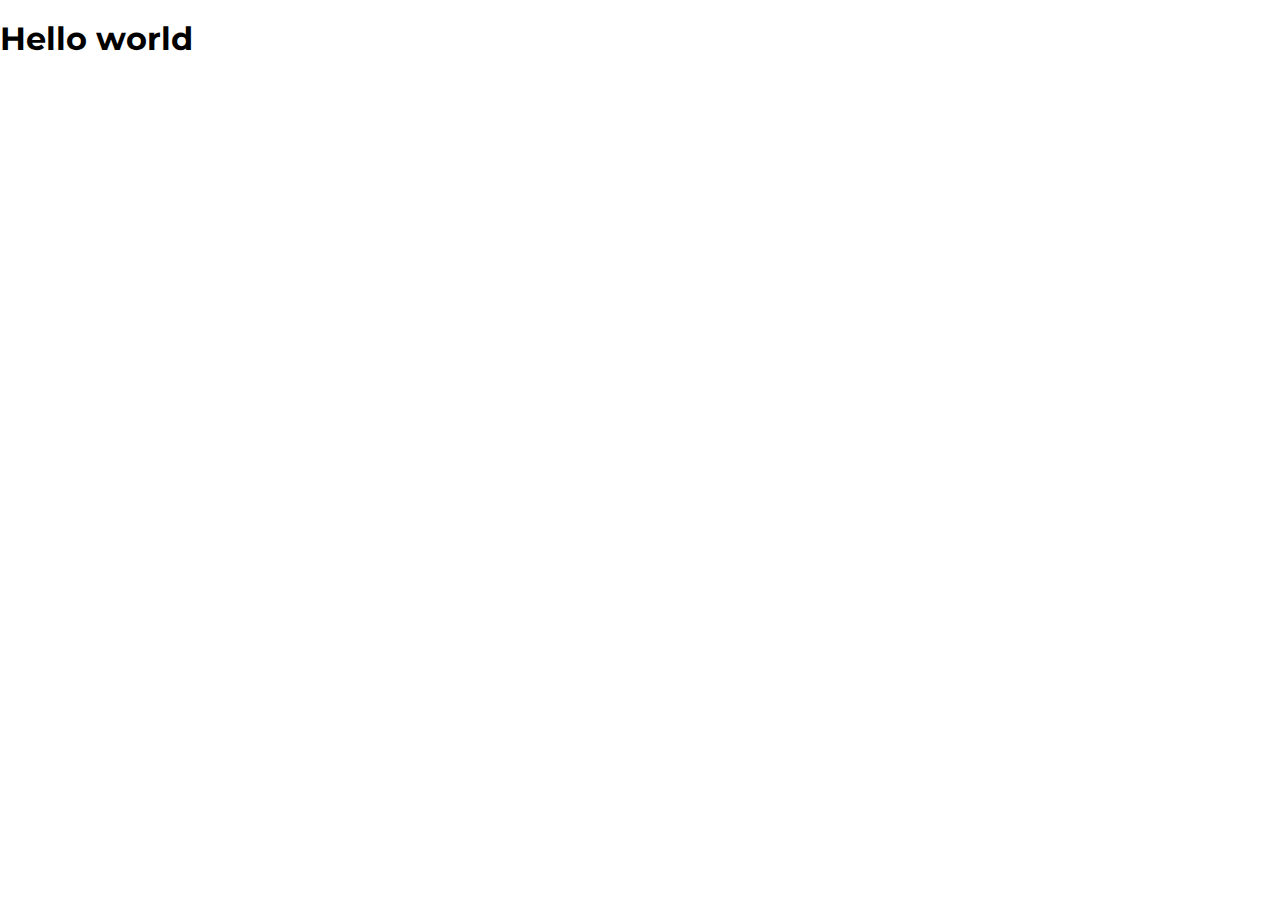
==== pages/index.html @ 3e95011d "first commit" ====
<!DOCTYPE html>
<html lang="en">

<head>
    <meta charset="UTF-8" />
    <meta http-equiv="X-UA-Compatible" content="IE=edge" />
    <meta name="viewport" content="width=device-width, initial-scale=1.0" />
    <link rel="stylesheet" href="../vendors/styles/normalize.css" />
    <link rel="stylesheet" href="./index.css" />
    <title>Lil' Treasures</title>
</head>

<body class="page">
    <h1>Hello world</h1>


    <script src="./index.js"></script>
</body>

</html>
---- pages/index.css ----
@import url('https://fonts.googleapis.com/css2?family=Montserrat:wght@100;400;700&display=swap');

.page {
  font-family: 'Montserrat', sans-serif;
}
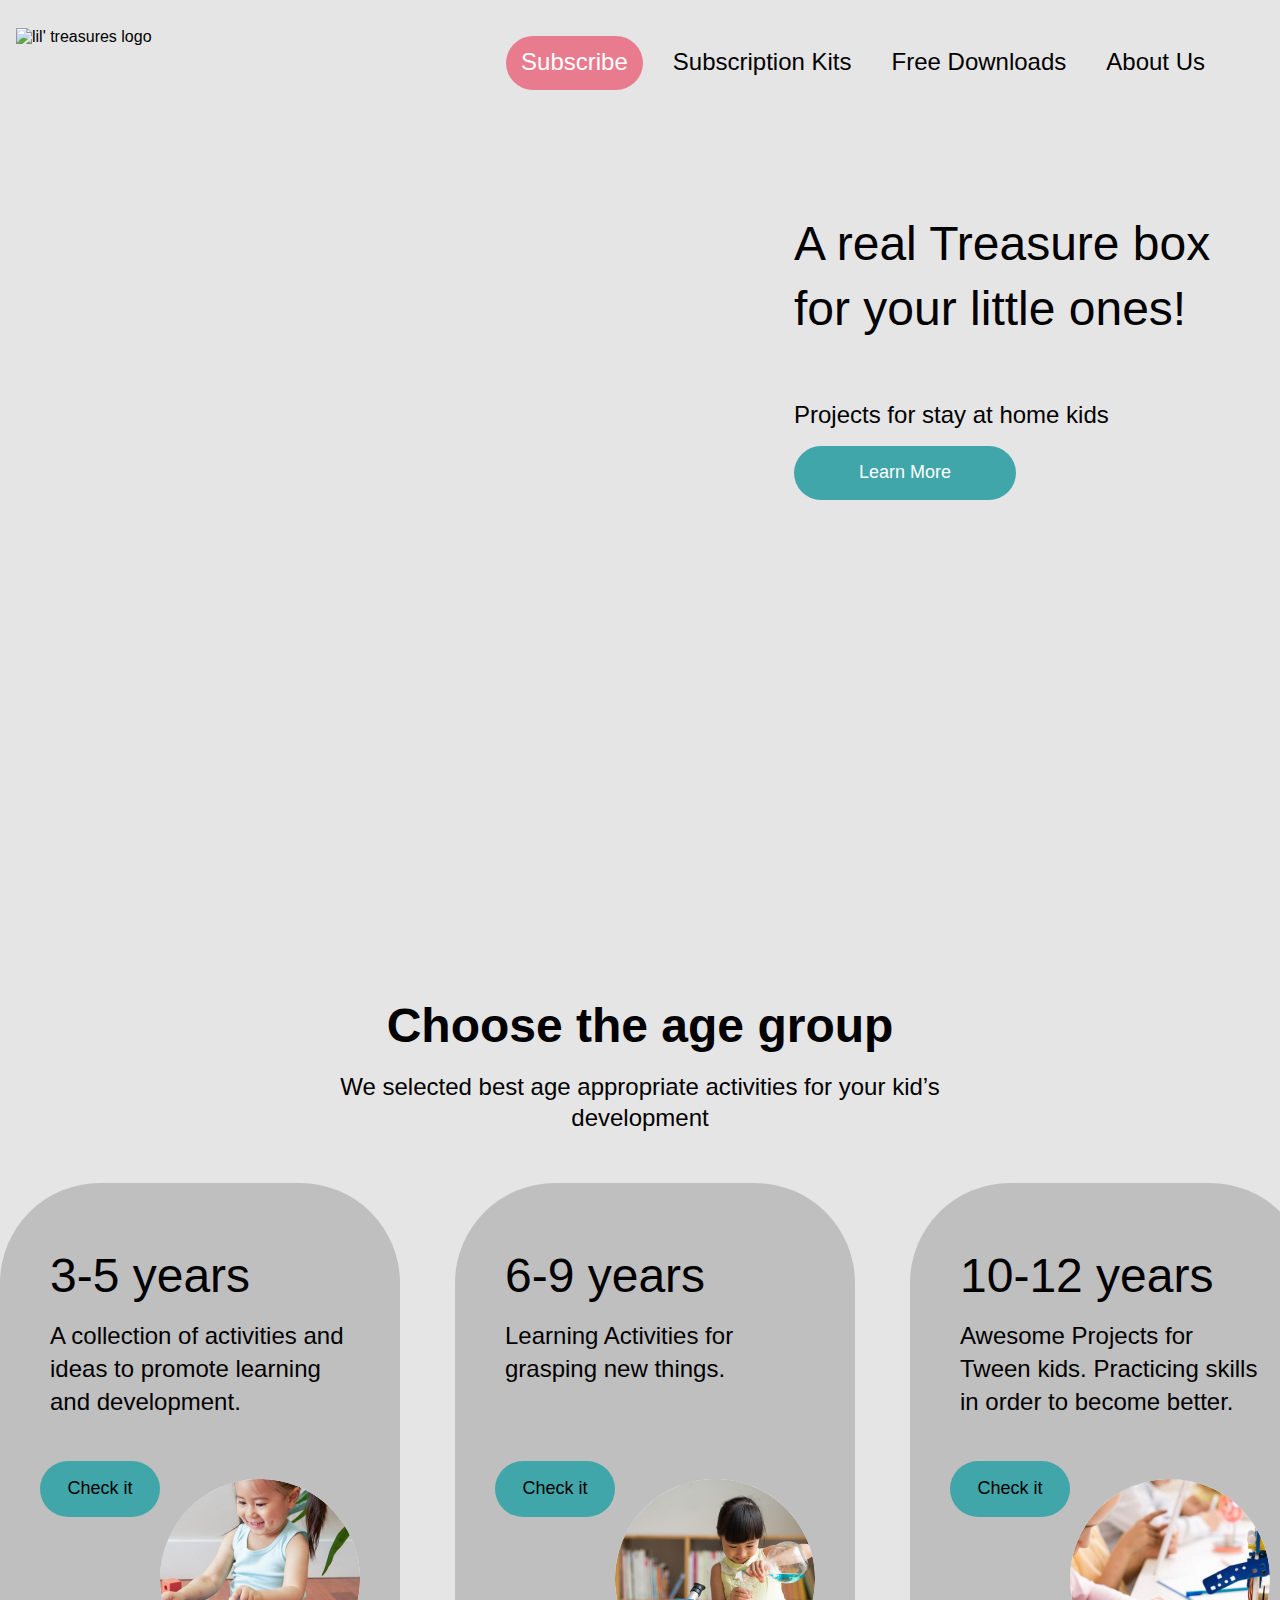
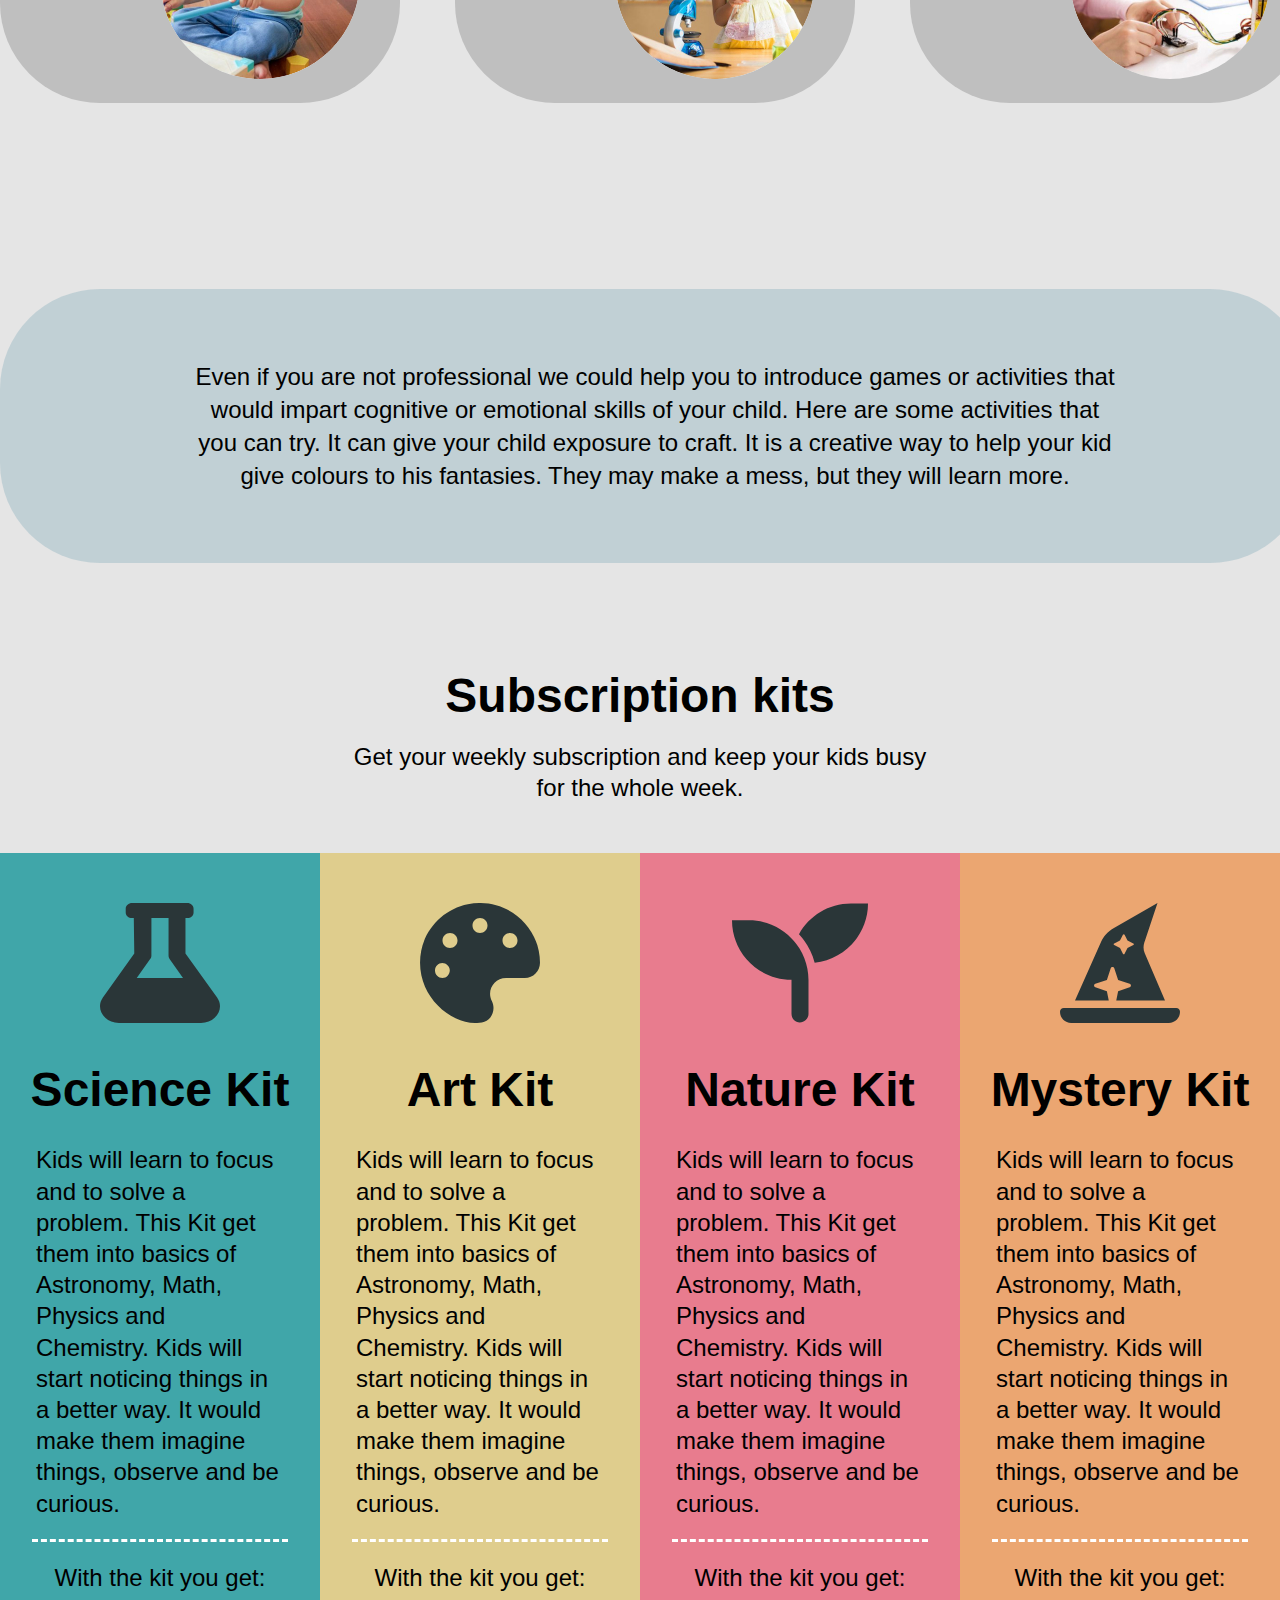
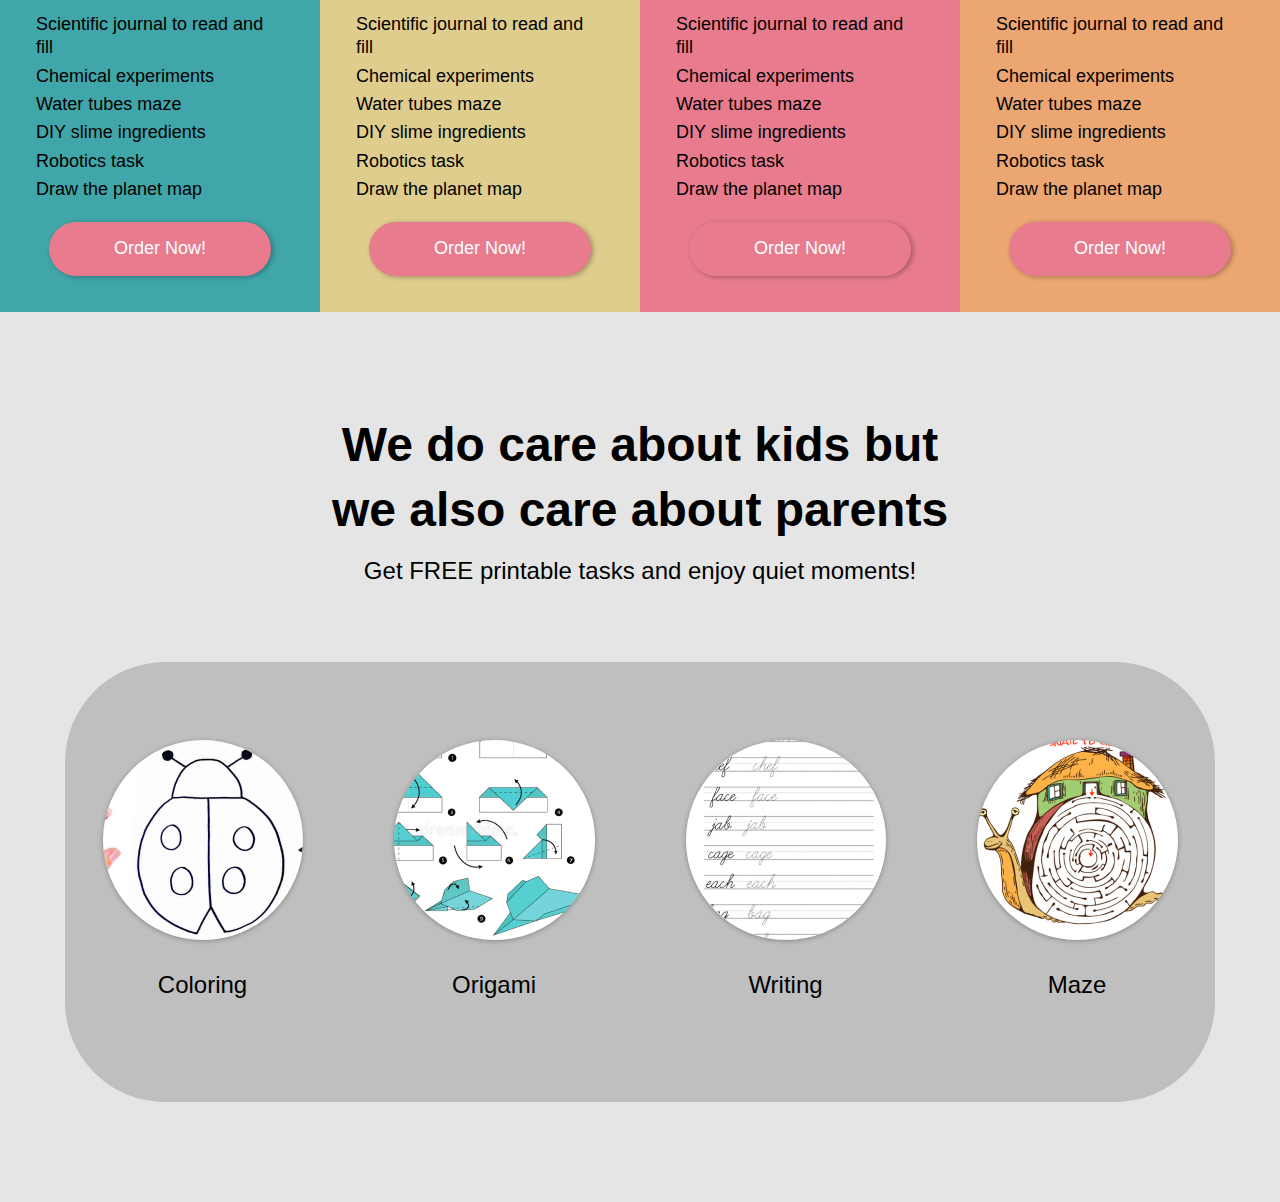
==== commit f12ec661: "feat: added age section, kits and freebies section" ====
--- a/pages/index.html
+++ b/pages/index.html
@@ -11,8 +11,265 @@
 </head>
 
 <body class="page">
-    <h1>Hello world</h1>
-
+    <div class="page__container">
+        <header class="header">
+            <img src="../images/logo.png" alt="lil' treasures logo" class="logo" />
+            <nav class="nav">
+                <div class="nav__mobile-button" for="toggle">
+                    <span class="nav__icon"></span>
+                </div>
+                <ul class="nav__container">
+                    <li class="nav__item">
+                        <a href="#subscribe" class="nav__link nav__link_type_subscribe">Subscribe</a>
+                    </li>
+                    <li class="nav__item">
+                        <a href="#kits" class="nav__link">Subscription Kits</a>
+                    </li>
+                    <li class="nav__item">
+                        <a href="#freebies" class="nav__link">Free Downloads</a>
+                    </li>
+                    <li class="nav__item">
+                        <a href="#about-us" class="nav__link">About Us</a>
+                    </li>
+                </ul>
+            </nav>
+        </header>
+        <main>
+            <section class="lead">
+                <div class="lead__container">
+                    <h1 class="lead__title">
+                        A real Treasure box for your little ones!
+                    </h1>
+                    <p class="lead__subtitle">Projects for stay at home kids</p>
+                    <button type="button" class="button">Learn More</button>
+                </div>
+            </section>
+
+            <section class="subscribe" id="subscribe">
+                <h2 class="section__title">Choose the age group</h2>
+                <p class="section__subtitle">We selected best age appropriate activities for your kid’s development
+                </p>
+                <ul class="subscribe__list">
+                    <li class="age">
+                        <h2 class="age__title">3-5 years</h2>
+                        <p class="age__text">A collection of activities and ideas to promote learning and development.
+                        </p>
+                        <div class="age__img-btn">
+                            <button class="button button_age">Check it</button>
+                            <img class="age__image" src="../images/age_3_5.jpg" alt="Image of a toddler playing">
+                        </div>
+                    </li>
+                    <li class="age">
+                        <h2 class="age__title">6-9 years</h2>
+                        <p class="age__text">Learning Activities for grasping new things.</p>
+                        <div class="age__img-btn">
+                            <button class="button button_age">Check it</button>
+                            <img class=" age__image" src="../images/age_6_9.jpg"
+                                alt="Image of a child doing a scientific experiment">
+                        </div>
+                    </li>
+                    <li class="age">
+                        <h2 class="age__title">10-12 years</h2>
+                        <p class="age__text">Awesome Projects for Tween kids. Practicing skills in order to become
+                            better.</p>
+                        <div class="age__img-btn">
+                            <button class="button button_age">Check it</button>
+                            <img class="age__image" src="../images/age_10_12.jpg" alt="Image of hands building a robot">
+                        </div>
+                    </li>
+                </ul>
+                <div class="subscribe__rectangle">
+                    <p class="subscribe__rectangle__text">Even if you are not professional we could help you to
+                        introduce games or
+                        activities that would impart cognitive or emotional skills of your child. Here are some
+                        activities that you can try. It can give your child exposure to craft. It is a creative way to
+                        help your kid give colours to his fantasies. They may make a mess, but they will learn more.</p>
+                </div>
+            </section>
+
+            <section class="kits" id="kits">
+                <h2 class="section__title">Subscription kits</h2>
+                <p class="section__subtitle">
+                    Get your weekly subscription and keep your kids busy for the whole
+                    week.
+                </p>
+                <ul class="kits__card-container">
+                    <li class="kits__card kits__card_type-science">
+                        <img src="../images/science_icon.svg" alt="science icon of a vial" class="kits__card-image" />
+                        <h3 class="kits__card-title">Science Kit</h3>
+                        <p class="kits__card-description">
+                            Kids will learn to focus and to solve a problem. This Kit get
+                            them into basics of Astronomy, Math, Physics and Chemistry. Kids
+                            will start noticing things in a better way. It would make them
+                            imagine things, observe and be curious.
+                        </p>
+                        <div class="kits__card-divider"></div>
+                        <div class="kits__card-contents">
+                            <p class="kits__card-contents_title">With the kit you get:</p>
+                            <ul class="kits__card-contents_list">
+                                <li class="kits__card-contents_list-item">
+                                    Scientific journal to read and fill
+                                </li>
+                                <li class="kits__card-contents_list-item">
+                                    Chemical experiments
+                                </li>
+                                <li class="kits__card-contents_list-item">
+                                    Water tubes maze
+                                </li>
+                                <li class="kits__card-contents_list-item">
+                                    DIY slime ingredients
+                                </li>
+                                <li class="kits__card-contents_list-item">Robotics task</li>
+                                <li class="kits__card-contents_list-item">
+                                    Draw the planet map
+                                </li>
+                            </ul>
+                        </div>
+                        <button type="button" class="button button_pink">
+                            Order Now!
+                        </button>
+                    </li>
+                    <li class="kits__card kits__card_type-art">
+                        <img src="../images/art_icon.svg" alt="Icon of a color pallete" class="kits__card-image" />
+                        <h3 class="kits__card-title">Art Kit</h3>
+                        <p class="kits__card-description">
+                            Kids will learn to focus and to solve a problem. This Kit get
+                            them into basics of Astronomy, Math, Physics and Chemistry. Kids
+                            will start noticing things in a better way. It would make them
+                            imagine things, observe and be curious.
+                        </p>
+                        <div class="kits__card-divider"></div>
+                        <div class="kits__card-contents">
+                            <p class="kits__card-contents_title">With the kit you get:</p>
+                            <ul class="kits__card-contents_list">
+                                <li class="kits__card-contents_list-item">
+                                    Scientific journal to read and fill
+                                </li>
+                                <li class="kits__card-contents_list-item">
+                                    Chemical experiments
+                                </li>
+                                <li class="kits__card-contents_list-item">
+                                    Water tubes maze
+                                </li>
+                                <li class="kits__card-contents_list-item">
+                                    DIY slime ingredients
+                                </li>
+                                <li class="kits__card-contents_list-item">Robotics task</li>
+                                <li class="kits__card-contents_list-item">
+                                    Draw the planet map
+                                </li>
+                            </ul>
+                        </div>
+                        <button type="button" class="button button_pink">
+                            Order Now!
+                        </button>
+                    </li>
+                    <li class="kits__card kits__card_type-nature">
+                        <img src="../images/nature_icon.svg" alt="icon of a leaf for the nature kit"
+                            class="kits__card-image" />
+                        <h3 class="kits__card-title">Nature Kit</h3>
+                        <p class="kits__card-description">
+                            Kids will learn to focus and to solve a problem. This Kit get
+                            them into basics of Astronomy, Math, Physics and Chemistry. Kids
+                            will start noticing things in a better way. It would make them
+                            imagine things, observe and be curious.
+                        </p>
+                        <div class="kits__card-divider"></div>
+                        <div class="kits__card-contents">
+                            <p class="kits__card-contents_title">With the kit you get:</p>
+                            <ul class="kits__card-contents_list">
+                                <li class="kits__card-contents_list-item">
+                                    Scientific journal to read and fill
+                                </li>
+                                <li class="kits__card-contents_list-item">
+                                    Chemical experiments
+                                </li>
+                                <li class="kits__card-contents_list-item">
+                                    Water tubes maze
+                                </li>
+                                <li class="kits__card-contents_list-item">
+                                    DIY slime ingredients
+                                </li>
+                                <li class="kits__card-contents_list-item">Robotics task</li>
+                                <li class="kits__card-contents_list-item">
+                                    Draw the planet map
+                                </li>
+                            </ul>
+                        </div>
+                        <button type="button" class="button button_pink">
+                            Order Now!
+                        </button>
+                    </li>
+                    <li class="kits__card kits__card_type-surprise">
+                        <img src="../images/surprise_icon.svg" alt="Icon of a magical boat" class="kits__card-image" />
+                        <h3 class="kits__card-title">Mystery Kit</h3>
+                        <p class="kits__card-description">
+                            Kids will learn to focus and to solve a problem. This Kit get
+                            them into basics of Astronomy, Math, Physics and Chemistry. Kids
+                            will start noticing things in a better way. It would make them
+                            imagine things, observe and be curious.
+                        </p>
+                        <div class="kits__card-divider"></div>
+                        <div class="kits__card-contents">
+                            <p class="kits__card-contents_title">With the kit you get:</p>
+                            <ul class="kits__card-contents_list">
+                                <li class="kits__card-contents_list-item">
+                                    Scientific journal to read and fill
+                                </li>
+                                <li class="kits__card-contents_list-item">
+                                    Chemical experiments
+                                </li>
+                                <li class="kits__card-contents_list-item">
+                                    Water tubes maze
+                                </li>
+                                <li class="kits__card-contents_list-item">
+                                    DIY slime ingredients
+                                </li>
+                                <li class="kits__card-contents_list-item">Robotics task</li>
+                                <li class="kits__card-contents_list-item">
+                                    Draw the planet map
+                                </li>
+                            </ul>
+                        </div>
+                        <button type="button" class="button button_pink">
+                            Order Now!
+                        </button>
+                    </li>
+                </ul>
+            </section>
+            <section class="freebies" id="freebies">
+                <h2 class="section__title">We do care about kids
+                    but we also care about parents </h2>
+                <p class="section__subtitle">Get FREE printable tasks and enjoy quiet moments!</p>
+                <div class="freebie__container">
+                    <ul class="freebie__list">
+                        <li class="freebie__item">
+                            <img src="../images/coloring.jpg" alt="drawing of a ladybug" class="freebie__image">
+                            <p class="freebie__caption">Coloring</p>
+                        </li>
+                        <li class="freebie__item">
+                            <img src="../images/origami.jpg" alt="drawing of origami instructions"
+                                class="freebie__image">
+                            <p class="freebie__caption">Origami</p>
+                        </li>
+                        <li class="freebie__item">
+                            <img src="../images/writing.jpg" alt="image of a written page" class="freebie__image">
+                            <p class="freebie__caption">Writing</p>
+                        </li>
+                        <li class="freebie__item">
+                            <img src="../images/maze.jpg" alt="drawing of a maze in the shape of a snail"
+                                class="freebie__image">
+                            <p class="freebie__caption">Maze</p>
+                        </li>
+
+
+                    </ul>
+                </div>
+            </section>
+            <!-- <section class="free-downloads" id="free-downloads"></section>
+            <section class="about-us" id="about-us"></section> -->
+        </main>
+    </div>
 
     <script src="./index.js"></script>
 </body>
--- a/pages/index.css
+++ b/pages/index.css
@@ -1,5 +1,496 @@
-@import url('https://fonts.googleapis.com/css2?family=Montserrat:wght@100;400;700&display=swap');
+@import url(../vendors/fonts/Avenir-font.css);
 
 .page {
-  font-family: 'Montserrat', sans-serif;
-}
+  font-family: 'Avenir', sans-serif;
+  -moz-osx-font-smoothing: grayscale;
+  -webkit-font-smoothing: antialiased;
+  -webkit-text-size-adjust: 100%;
+  -ms-text-size-adjust: 100%;
+  -moz-text-size-adjust: 100%;
+  text-rendering: optimizeLegibility;
+  background: #e5e5e5;
+}
+
+.page__container {
+  max-width: 1440px;
+  width: 100%;
+  margin: 0 auto;
+}
+
+.header {
+  max-width: 100%;
+  height: 65px;
+  display: flex;
+  justify-content: space-between;
+  margin-top: 28px;
+  margin-bottom: -100px;
+}
+
+.logo {
+  display: block;
+  margin-left: 16px;
+}
+
+.nav {
+  position: relative;
+  margin-top: 8px;
+  margin-right: 65px;
+}
+
+.nav__container {
+  list-style: none;
+  display: flex;
+  padding: 0;
+  margin: 0;
+  line-height: 1.3;
+}
+
+.nav__mobile-button {
+  display: none;
+  text-align: right;
+  position: absolute;
+  top: 0;
+  right: 0;
+  z-index: 2;
+  padding: 5px;
+}
+
+.nav__icon {
+  width: 30px;
+  height: 2px;
+  background: #333;
+  display: inline-block;
+  position: relative;
+}
+
+.nav__icon::before {
+  content: '';
+  position: absolute;
+  left: 0;
+  top: -8px;
+  width: 30px;
+  height: 2px;
+  background: #333;
+  display: inline-block;
+}
+
+.nav__icon::after {
+  content: '';
+  position: absolute;
+  left: 0;
+  top: 8px;
+  width: 30px;
+  height: 2px;
+  background: #333;
+  display: inline-block;
+}
+
+.nav__item {
+  margin-left: 20px;
+}
+
+.nav__link {
+  text-decoration: none;
+  color: black;
+  padding: 10px;
+  display: block;
+  font-size: 24px;
+  line-height: 1.3;
+  border-bottom: 3px dashed transparent;
+}
+
+.nav__link:hover {
+  border-bottom: 3px dashed #40a6a9;
+  transition: all 0.2s ease-in-out;
+  -webkit-transition: all 0.2s ease-in-out;
+  -moz-transition: all 0.2s ease-in-out;
+  -ms-transition: all 0.2s ease-in-out;
+  -o-transition: all 0.2s ease-in-out;
+}
+
+.nav__link_type_subscribe {
+  color: #fff;
+  background: #e87c8e;
+  border-radius: 50px;
+  padding: 10px 15px;
+  -webkit-border-radius: 50px;
+  -moz-border-radius: 50px;
+  -ms-border-radius: 50px;
+  -o-border-radius: 50px;
+}
+.nav__link_type_subscribe:hover {
+  border-color: #e87c8e;
+  transition: all 0.2s ease-in-out;
+  color: #5f383f;
+  filter: brightness(1.3);
+  -webkit-filter: brightness(1.3);
+  -webkit-transition: all 0.2s ease-in-out;
+  -moz-transition: all 0.2s ease-in-out;
+  -ms-transition: all 0.2s ease-in-out;
+  -o-transition: all 0.2s ease-in-out;
+}
+
+@media screen and (max-width: 1024px) {
+  .nav {
+    position: absolute;
+    top: 10px;
+    right: 0;
+    height: 50vh;
+    max-width: 100%;
+    width: 350px;
+    overflow: hidden;
+  }
+
+  .nav__mobile-button {
+    display: inline-block;
+    cursor: pointer;
+    right: 20px;
+  }
+
+  .nav__container {
+    background-color: #ccc;
+    display: flex;
+    opacity: 0;
+    visibility: hidden;
+    width: 75%;
+    flex-direction: column;
+    position: absolute;
+    top: 50px;
+    right: -250px;
+    transition: all 0.3s ease-in-out;
+    -webkit-transition: all 0.3s ease-in-out;
+    -moz-transition: all 0.3s ease-in-out;
+    -ms-transition: all 0.3s ease-in-out;
+    -o-transition: all 0.3s ease-in-out;
+  }
+  .nav__item {
+    margin: 0;
+    padding: 10px;
+  }
+
+  .nav_opened {
+    right: 0;
+    visibility: visible;
+    opacity: 1;
+    transition: all 0.5s ease-in-out;
+    -webkit-transition: all 0.5s ease-in-out;
+    -moz-transition: all 0.5s ease-in-out;
+    -ms-transition: all 0.5s ease-in-out;
+    -o-transition: all 0.5s ease-in-out;
+  }
+}
+
+.lead {
+  background: #ebebeb;
+  background: url(../images/lead_bg.jpg) bottom left;
+  height: 100vh;
+  display: flex;
+  align-items: flex-start;
+  justify-content: flex-end;
+  margin-bottom: 100px;
+}
+
+.lead__container {
+  margin: 219px;
+  margin-right: 65px;
+}
+
+.lead__title {
+  max-width: 421px;
+  font-size: 48px;
+  line-height: 1.35;
+  font-weight: 400;
+  margin: 0;
+}
+
+.lead__subtitle {
+  max-width: 421px;
+  font-size: 24px;
+  line-height: 1.3;
+  font-weight: 400;
+  margin: 57px 0 16px;
+}
+
+.button {
+  cursor: pointer;
+  background: #40a6a9;
+  color: #fff;
+  width: 222px;
+  height: 54px;
+  border: none;
+  font-size: 18px;
+  line-height: 1.3;
+  border-radius: 100px;
+  transition: all 0.2s ease-in-out;
+  -webkit-border-radius: 100px;
+  -moz-border-radius: 100px;
+  -ms-border-radius: 100px;
+  -o-border-radius: 100px;
+}
+
+.button:hover {
+  transition: all 0.2s ease-in-out;
+  color: #1c5d5f;
+  filter: brightness(1.1);
+  -webkit-filter: brightness(1.1);
+  -webkit-transition: all 0.2s ease-in-out;
+  -moz-transition: all 0.2s ease-in-out;
+  -ms-transition: all 0.2s ease-in-out;
+  -o-transition: all 0.2s ease-in-out;
+}
+
+.section__title {
+  max-width: 650px;
+  font-size: 48px;
+  line-height: 1.37;
+  padding-bottom: 12px;
+  margin: 0 auto;
+}
+
+.section__subtitle {
+  font-size: 24px;
+  line-height: 1.3;
+  margin: 0 auto;
+  max-width: 600px;
+}
+/*/////////////////////////////////////////*/
+
+.subscribe {
+  text-align: center;
+}
+
+.subscribe__title {
+  font-weight: normal;
+  font-size: 48px;
+  line-height: 66px;
+  margin: 0 auto 10px;
+  max-width: 1022px;
+  text-align: center;
+}
+
+.subscribe__subtitle {
+  font-weight: normal;
+  font-size: 24px;
+  line-height: 33px;
+  margin: 0 auto 80px;
+  max-width: 1022px;
+  text-align: center;
+}
+
+.subscribe__list {
+  display: flex;
+  list-style: none;
+  flex-direction: row;
+  margin: 50px auto 0;
+  justify-content: space-between;
+  padding: 0;
+  width: 1310px;
+}
+
+.age {
+  border-radius: 100px;
+  height: 520px;
+  width: 400px;
+  background-color: #bfbfbf;
+  display: flex;
+  flex-direction: column;
+}
+
+.age__title {
+  font-weight: normal;
+  font-size: 48px;
+  line-height: 66px;
+  text-align: left;
+  width: 300px;
+  margin: 60px auto 0px;
+}
+
+.age__text {
+  font-weight: normal;
+  font-size: 24px;
+  line-height: 33px;
+  text-align: left;
+  width: 300px;
+  margin: 10px auto 0px;
+}
+
+.age__img-btn {
+  display: flex;
+  flex-direction: row;
+  margin: auto auto 24px;
+}
+
+.age__image {
+  height: 200px;
+  width: 200px;
+  margin-top: 18px;
+  border-radius: 50%;
+  -webkit-border-radius: 50%;
+  -moz-border-radius: 50%;
+  -ms-border-radius: 50%;
+  -o-border-radius: 50%;
+}
+
+.button_age {
+  width: 120px;
+  height: 56px;
+  color: black;
+}
+
+.subscribe__rectangle {
+  width: 1310px;
+  height: 274px;
+  background: rgba(139, 178, 189, 0.4);
+  border-radius: 100px;
+  margin: 186px auto 0px;
+  display: flex;
+  align-items: center;
+  justify-content: center;
+  margin-bottom: 100px;
+}
+
+.subscribe__rectangle__text {
+  font-weight: normal;
+  font-size: 24px;
+  line-height: 33px;
+  width: 932px;
+}
+
+/*/////////////////////////////////////////*/
+
+.kits {
+  text-align: center;
+  margin-bottom: 100px;
+}
+
+.kits__card-container {
+  list-style: none;
+  display: flex;
+  margin: 50px 0 0;
+  padding: 0;
+}
+
+.kits__card {
+  width: 25%;
+  padding-top: 50px;
+  padding-bottom: 36px;
+}
+
+.kits__card-image {
+  height: 120px;
+}
+
+.kits__card_type-science {
+  background: #40a6a9;
+}
+.kits__card_type-art {
+  background: #dfcd8d;
+}
+.kits__card_type-nature {
+  background: #e87c8e;
+}
+.kits__card_type-surprise {
+  background: #eba671;
+}
+
+.kits__card-title {
+  font-size: 48px;
+  line-height: 1.35;
+  margin: 30px 0 22px;
+}
+
+.kits__card-description {
+  margin: 0 36px;
+  font-size: 24px;
+  line-height: 1.3;
+  text-align: left;
+}
+
+.kits__card-divider {
+  border-bottom: 3px dashed white;
+  width: 80%;
+  margin: 20px auto;
+}
+
+.kits__card-contents_title {
+  margin: 0 0 20px;
+  font-size: 24px;
+  line-height: 1.3;
+}
+
+.kits__card-contents_list {
+  list-style-type: none;
+  text-align: left;
+  padding: 0;
+  margin: 0 36px 20px;
+}
+
+.kits__card-contents_list-item {
+  font-size: 18px;
+  line-height: 1.3;
+  margin-bottom: 5px;
+}
+
+.button_pink {
+  background: #e87c8e;
+  box-shadow: 2px 1px 5px rgba(0, 0, 0, 0.3);
+}
+
+.button_pink:hover {
+  color: #be6473;
+}
+
+.free-downloads {
+  background-color: chartreuse;
+  height: 100vh;
+}
+
+.about-us {
+  background-color: aquamarine;
+  height: 100vh;
+}
+
+.freebies {
+  text-align: center;
+  margin-bottom: 100px;
+}
+
+.freebie__container {
+  background: #bfbfbf;
+  margin: 76px 65px 0 65px;
+  padding: 78px 0;
+  border-radius: 100px;
+  -webkit-border-radius: 100px;
+  -moz-border-radius: 100px;
+  -ms-border-radius: 100px;
+  -o-border-radius: 100px;
+}
+
+.freebie__list {
+  display: flex;
+  flex-wrap: wrap;
+  align-items: center;
+  justify-content: center;
+  margin: 0;
+  padding: 0;
+  list-style: none;
+}
+
+.freebie__item:not(:last-child) {
+  margin-right: 91px;
+}
+
+.freebie__image {
+  cursor: pointer;
+  border-radius: 50%;
+  box-shadow: 0px 1px 5px rgba(0, 0, 0, 0.3);
+  -webkit-border-radius: 50%;
+  -moz-border-radius: 50%;
+  -ms-border-radius: 50%;
+  -o-border-radius: 50%;
+}
+
+.freebie__caption {
+  font-size: 24px;
+  line-height: 1.3;
+}
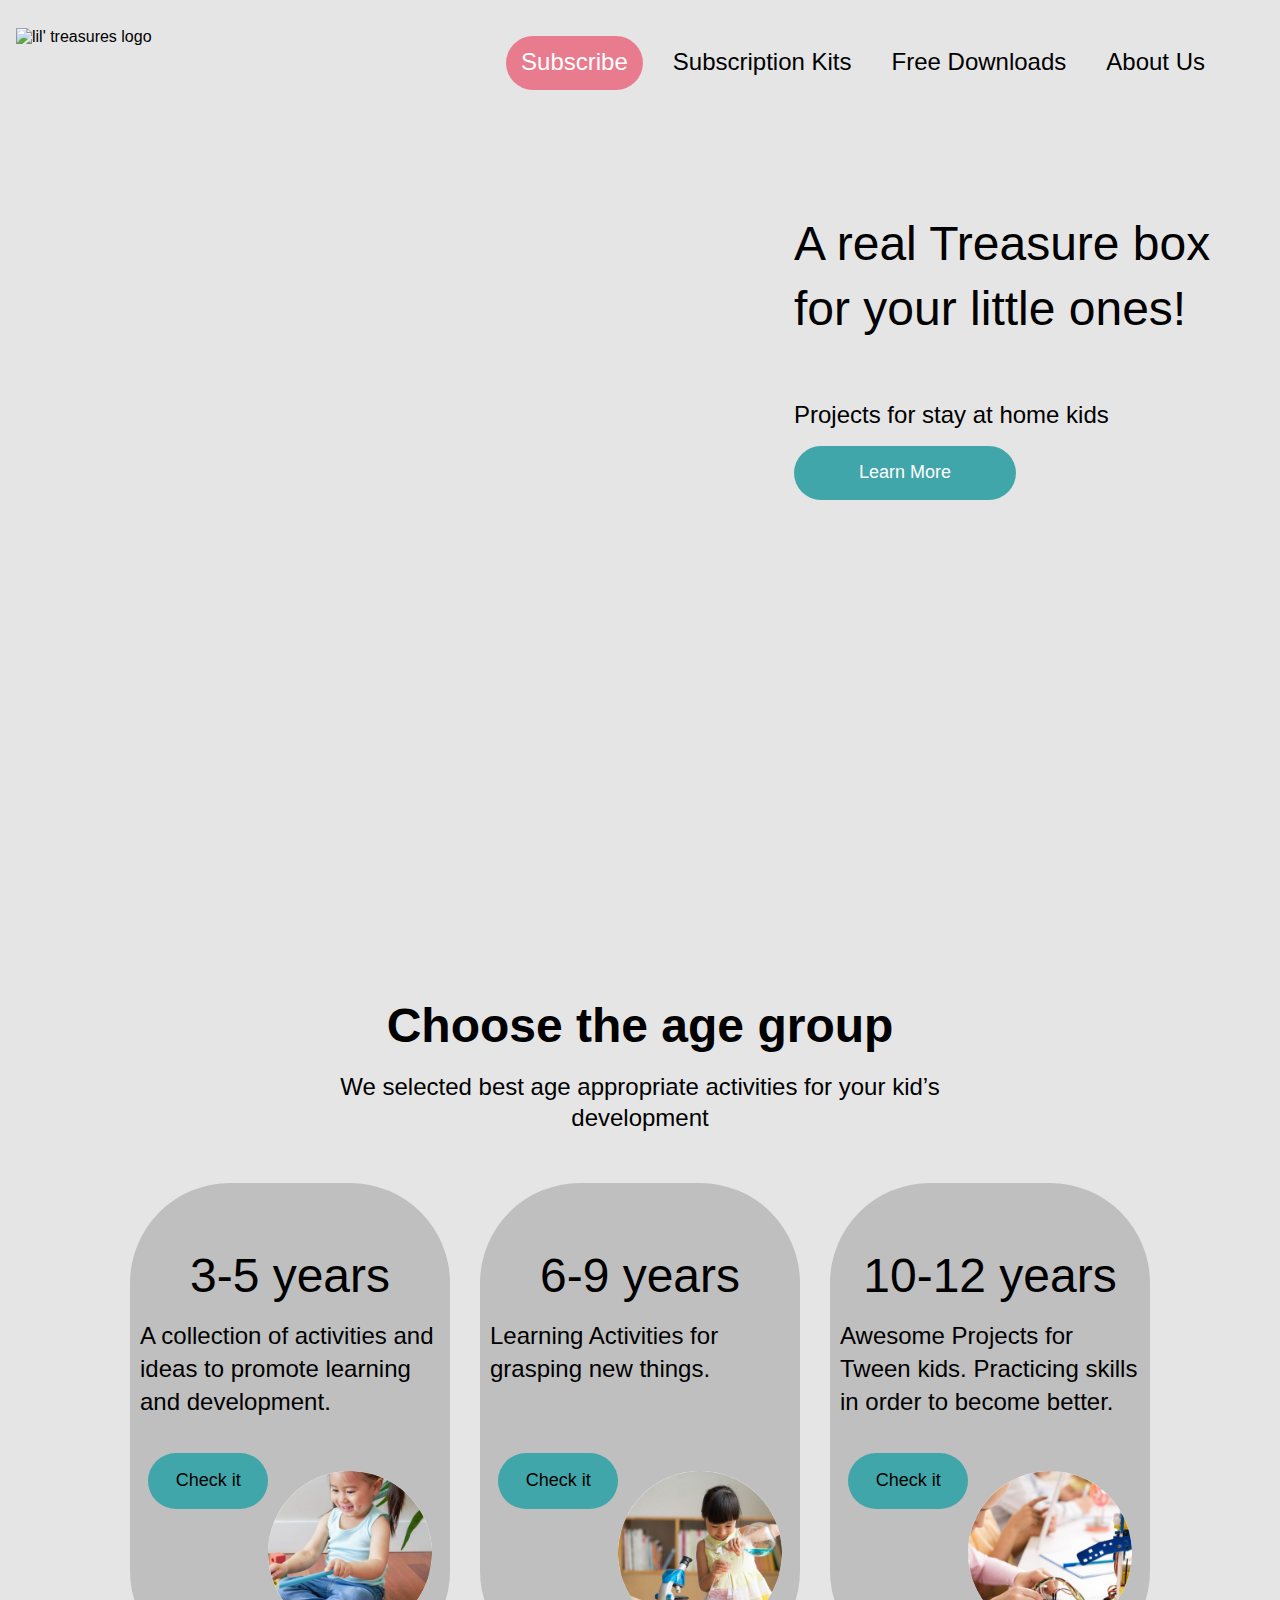
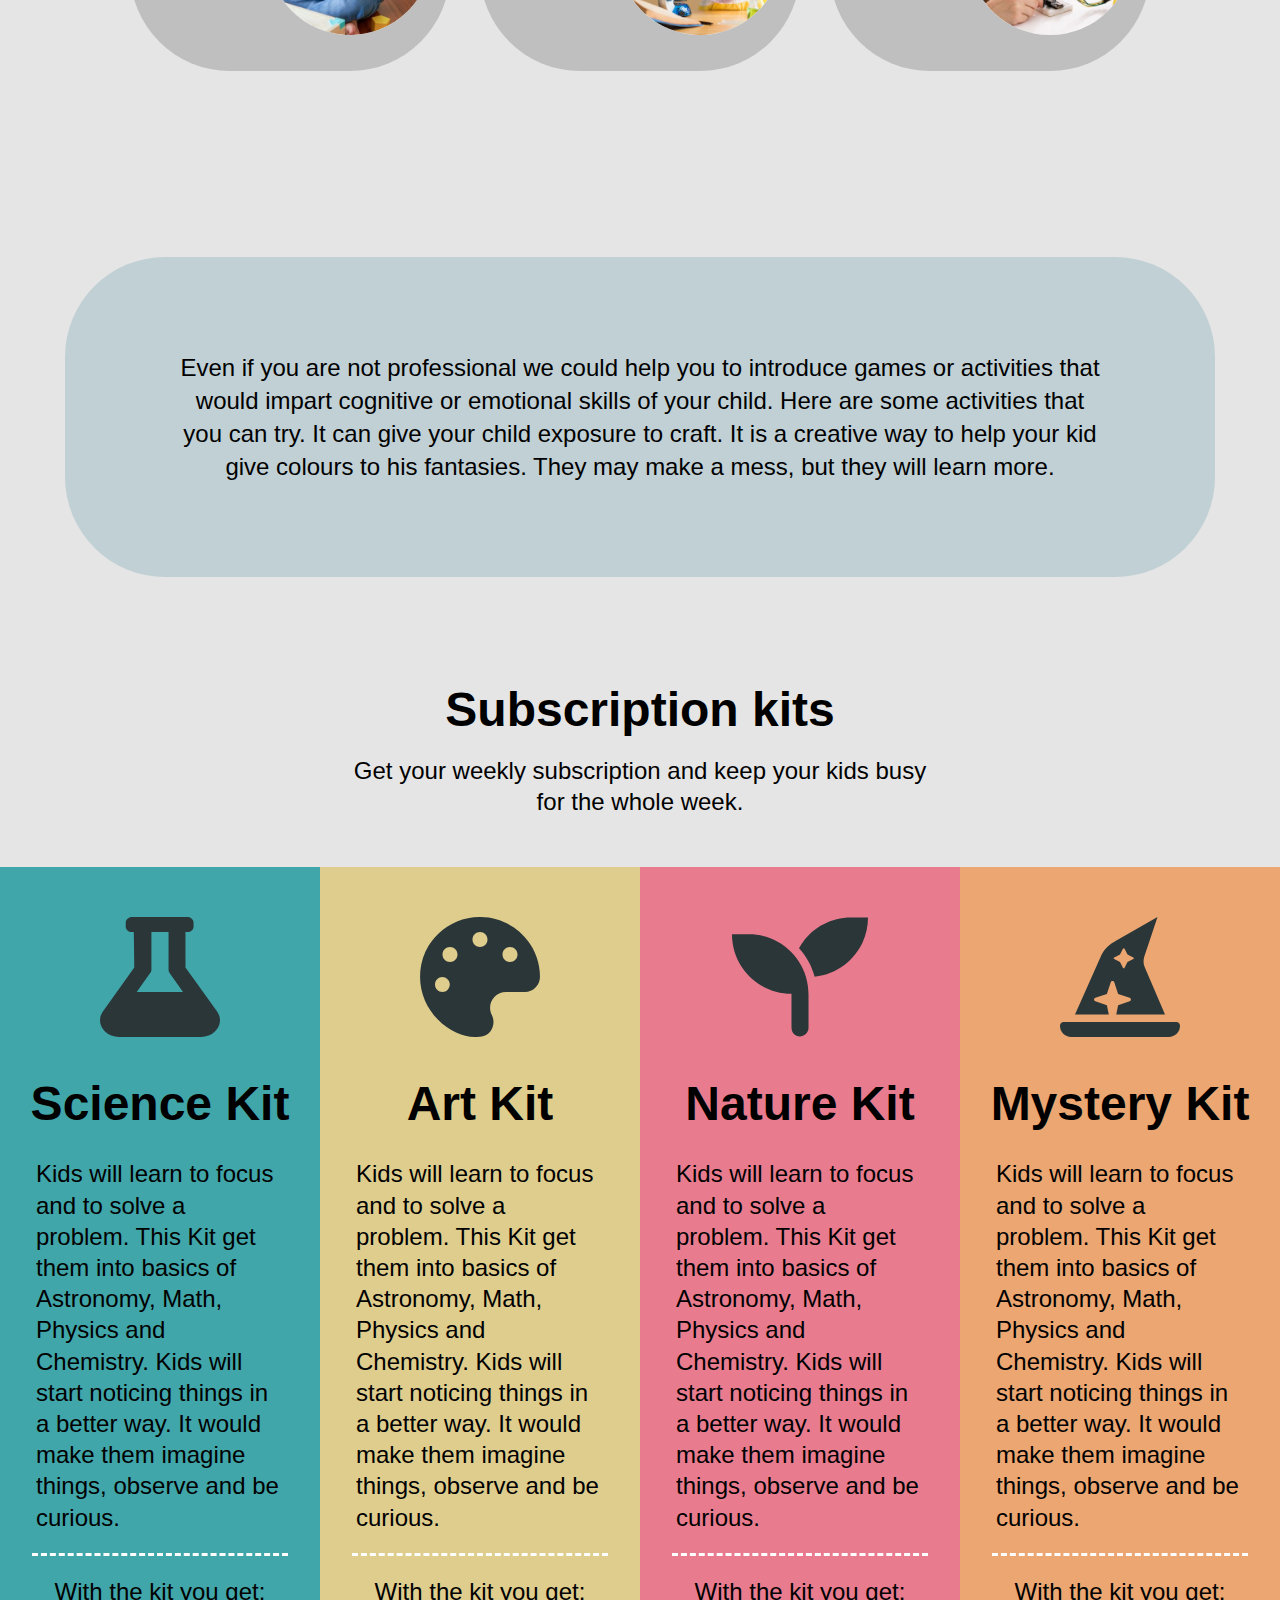
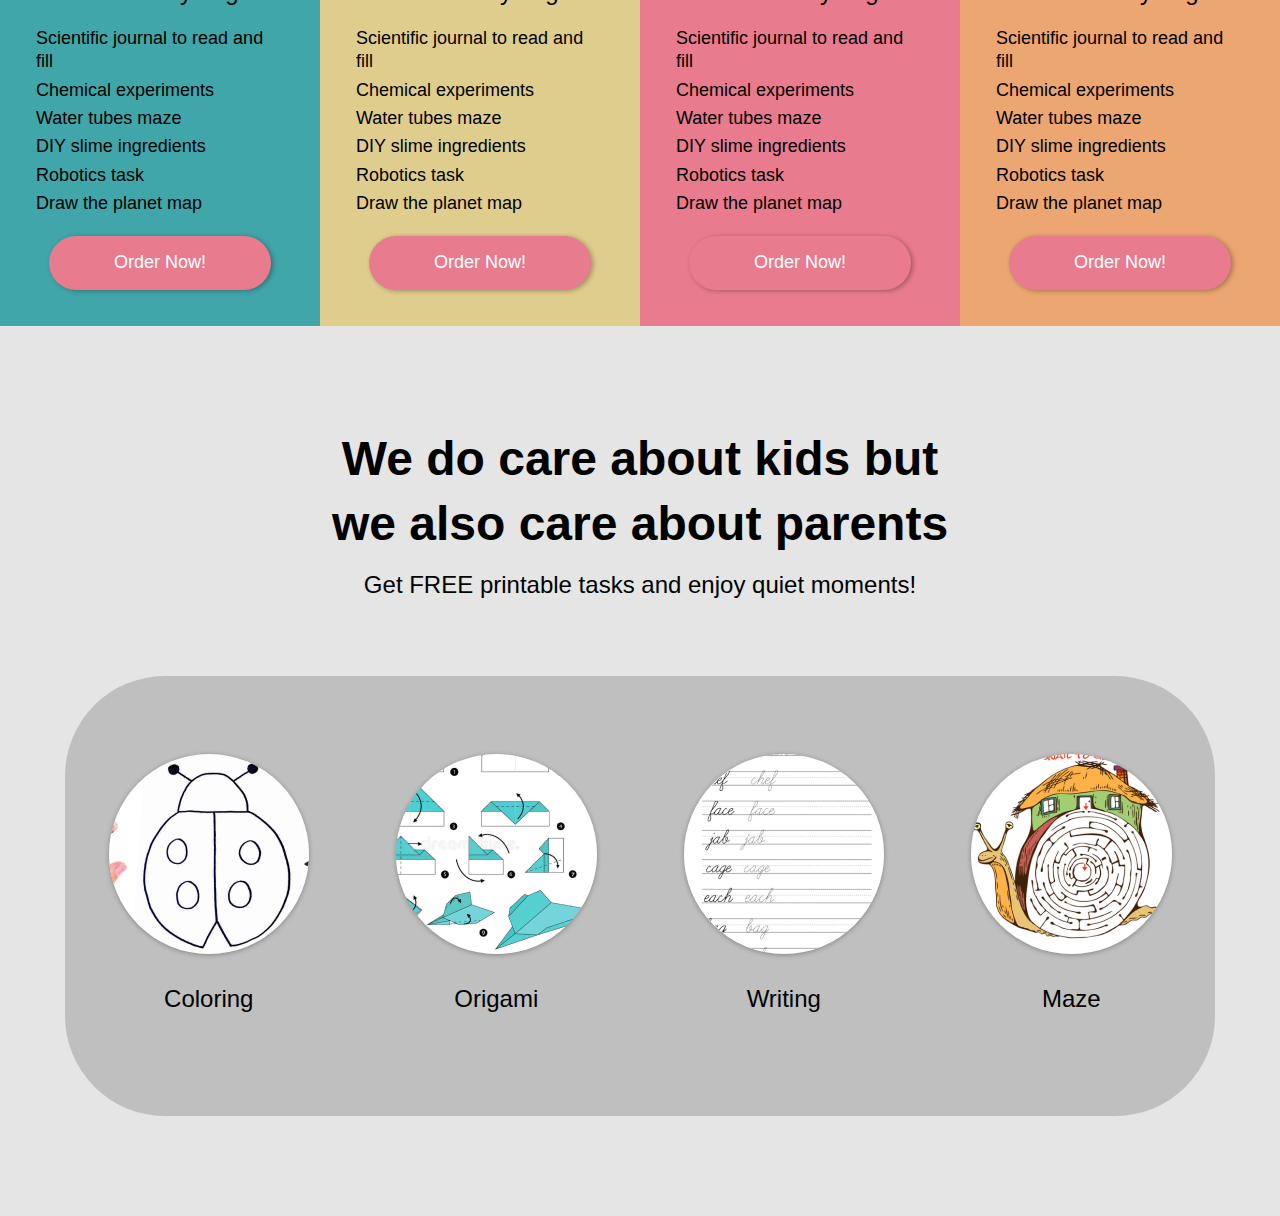
==== commit 33f5b9cf: "feat: fixed media queries on section subscribe, age, kits and freebies" ====
--- a/pages/index.html
+++ b/pages/index.html
@@ -47,43 +47,55 @@
 
             <section class="subscribe" id="subscribe">
                 <h2 class="section__title">Choose the age group</h2>
-                <p class="section__subtitle">We selected best age appropriate activities for your kid’s development
+                <p class="section__subtitle">
+                    We selected best age appropriate activities for your kid’s
+                    development
                 </p>
                 <ul class="subscribe__list">
                     <li class="age">
                         <h2 class="age__title">3-5 years</h2>
-                        <p class="age__text">A collection of activities and ideas to promote learning and development.
+                        <p class="age__text">
+                            A collection of activities and ideas to promote learning and
+                            development.
                         </p>
                         <div class="age__img-btn">
                             <button class="button button_age">Check it</button>
-                            <img class="age__image" src="../images/age_3_5.jpg" alt="Image of a toddler playing">
+                            <img class="age__image" src="../images/age_3_5.jpg" alt="Image of a toddler playing" />
                         </div>
                     </li>
                     <li class="age">
                         <h2 class="age__title">6-9 years</h2>
-                        <p class="age__text">Learning Activities for grasping new things.</p>
+                        <p class="age__text">
+                            Learning Activities for grasping new things.
+                        </p>
                         <div class="age__img-btn">
                             <button class="button button_age">Check it</button>
-                            <img class=" age__image" src="../images/age_6_9.jpg"
-                                alt="Image of a child doing a scientific experiment">
+                            <img class="age__image" src="../images/age_6_9.jpg"
+                                alt="Image of a child doing a scientific experiment" />
                         </div>
                     </li>
                     <li class="age">
                         <h2 class="age__title">10-12 years</h2>
-                        <p class="age__text">Awesome Projects for Tween kids. Practicing skills in order to become
-                            better.</p>
+                        <p class="age__text">
+                            Awesome Projects for Tween kids. Practicing skills in order to
+                            become better.
+                        </p>
                         <div class="age__img-btn">
                             <button class="button button_age">Check it</button>
-                            <img class="age__image" src="../images/age_10_12.jpg" alt="Image of hands building a robot">
+                            <img class="age__image" src="../images/age_10_12.jpg"
+                                alt="Image of hands building a robot" />
                         </div>
                     </li>
                 </ul>
                 <div class="subscribe__rectangle">
-                    <p class="subscribe__rectangle__text">Even if you are not professional we could help you to
-                        introduce games or
-                        activities that would impart cognitive or emotional skills of your child. Here are some
-                        activities that you can try. It can give your child exposure to craft. It is a creative way to
-                        help your kid give colours to his fantasies. They may make a mess, but they will learn more.</p>
+                    <p class="subscribe__rectangle__text">
+                        Even if you are not professional we could help you to introduce
+                        games or activities that would impart cognitive or emotional
+                        skills of your child. Here are some activities that you can try.
+                        It can give your child exposure to craft. It is a creative way to
+                        help your kid give colours to his fantasies. They may make a mess,
+                        but they will learn more.
+                    </p>
                 </div>
             </section>
 
@@ -237,41 +249,87 @@
                     </li>
                 </ul>
             </section>
+
+
             <section class="freebies" id="freebies">
-                <h2 class="section__title">We do care about kids
-                    but we also care about parents </h2>
-                <p class="section__subtitle">Get FREE printable tasks and enjoy quiet moments!</p>
+                <h2 class="section__title">
+                    We do care about kids but we also care about parents
+                </h2>
+                <p class="section__subtitle">
+                    Get FREE printable tasks and enjoy quiet moments!
+                </p>
                 <div class="freebie__container">
                     <ul class="freebie__list">
                         <li class="freebie__item">
-                            <img src="../images/coloring.jpg" alt="drawing of a ladybug" class="freebie__image">
+                            <img src="../images/coloring.jpg" alt="drawing of a ladybug" class="freebie__image"
+                                onclick="printJS('../freebies/ladybug.pdf')" />
                             <p class="freebie__caption">Coloring</p>
                         </li>
                         <li class="freebie__item">
                             <img src="../images/origami.jpg" alt="drawing of origami instructions"
-                                class="freebie__image">
+                                class="freebie__image" onclick="printJS('../freebies/ladybug.pdf')" />
                             <p class="freebie__caption">Origami</p>
                         </li>
                         <li class="freebie__item">
-                            <img src="../images/writing.jpg" alt="image of a written page" class="freebie__image">
+                            <img src="../images/writing.jpg" alt="image of a written page" class="freebie__image"
+                                onclick="printJS('../freebies/ladybug.pdf')" />
                             <p class="freebie__caption">Writing</p>
                         </li>
                         <li class="freebie__item">
                             <img src="../images/maze.jpg" alt="drawing of a maze in the shape of a snail"
-                                class="freebie__image">
+                                class="freebie__image" onclick="printJS('../freebies/ladybug.pdf')" />
                             <p class="freebie__caption">Maze</p>
                         </li>
-
-
                     </ul>
                 </div>
             </section>
-            <!-- <section class="free-downloads" id="free-downloads"></section>
-            <section class="about-us" id="about-us"></section> -->
+
         </main>
+
+        <!--
+        <footer class="footer">
+            <div class="footer__columns">
+                <div class="footer__column">
+                    <img class="logo logo_footer" src="../images/logo.png" alt="logo">
+                    <ul class="footer__list">
+                        <li>
+                            <p class="footer__text">We help parents to rest</p>
+                        </li>
+                        <li>
+                            <p class="footer__text">We make kids never bored at home</p>
+                        </li>
+                        <li>
+                            <p class="footer__text">We help to avoid screen time</p>
+                        </li>
+                    </ul>
+                    <h2 class="footer__column-heading">contacts</h2>
+                    <a class="footer__column-link" href="#">www.liltreasures.com</a>
+                </div>
+                <nav class="footer__column">
+                    <h2 class="footer__column-heading">Email us</h2>
+                    <a class="footer__column-link" href="#">liltreasures@gmail.com</a>
+                </nav>
+                <nav class="footer__column">
+                    <h2 class="footer__column-heading">Follow us</h2>
+                    <ul class="footer__list">
+                        <li>
+                            <a class="footer__column-link" href="#">
+                                <img class="footer__social-icons" src="../images/fb.svg" alt="facebook icon">facebook
+                            </a>
+                        </li>
+                        <li>
+                            <a class="footer__column-link" href="#">
+                                <img class="footer__social-icons" src="../images/instagram.svg"
+                                    alt="instagram icon">instagram
+                            </a>
+                        </li>
+                    </ul>
+                </nav>
+            </div>
+        </footer> -->
     </div>
-
-    <script src="./index.js"></script>
+    <script src="https://printjs-4de6.kxcdn.com/print.min.js"></script>
+    <script src="./index.js" type="module"></script>
 </body>
 
 </html>--- a/pages/index.css
+++ b/pages/index.css
@@ -27,8 +27,12 @@
 }
 
 .logo {
-  display: block;
   margin-left: 16px;
+}
+
+.logo_footer {
+  margin: 0;
+  width: 240px;
 }
 
 .nav {
@@ -57,10 +61,15 @@
 
 .nav__icon {
   width: 30px;
-  height: 2px;
-  background: #333;
+  height: 5px;
+  background: #e87c8e;
   display: inline-block;
   position: relative;
+  border-radius: 20px;
+  -webkit-border-radius: 20px;
+  -moz-border-radius: 20px;
+  -ms-border-radius: 20px;
+  -o-border-radius: 20px;
 }
 
 .nav__icon::before {
@@ -69,9 +78,10 @@
   left: 0;
   top: -8px;
   width: 30px;
-  height: 2px;
-  background: #333;
+  height: 5px;
+  background: #e87c8e;
   display: inline-block;
+  border-radius: 20px;
 }
 
 .nav__icon::after {
@@ -80,9 +90,10 @@
   left: 0;
   top: 8px;
   width: 30px;
-  height: 2px;
-  background: #333;
+  height: 5px;
+  background: #e87c8e;
   display: inline-block;
+  border-radius: 20px;
 }
 
 .nav__item {
@@ -130,15 +141,422 @@
   -o-transition: all 0.2s ease-in-out;
 }
 
+.lead {
+  background: #ebebeb;
+  background: url(../images/lead_bg.jpg) center center;
+  background-repeat: no-repeat;
+  background-size: cover;
+  height: 100vh;
+  display: flex;
+  align-items: flex-start;
+  justify-content: flex-end;
+  margin-bottom: 100px;
+}
+
+.lead__container {
+  margin-top: 219px;
+  margin-right: 65px;
+}
+
+.lead__title {
+  max-width: 421px;
+  font-size: 48px;
+  line-height: 1.35;
+  font-weight: 400;
+  margin: 0;
+}
+
+.lead__subtitle {
+  max-width: 421px;
+  font-size: 24px;
+  line-height: 1.3;
+  font-weight: 400;
+  margin: 57px 0 16px;
+}
+
+.button {
+  cursor: pointer;
+  background: #40a6a9;
+  color: #fff;
+  width: 222px;
+  height: 54px;
+  border: none;
+  font-size: 18px;
+  line-height: 1.3;
+  border-radius: 100px;
+  transition: all 0.2s ease-in-out;
+  -webkit-border-radius: 100px;
+  -moz-border-radius: 100px;
+  -ms-border-radius: 100px;
+  -o-border-radius: 100px;
+}
+
+.button:hover {
+  transition: all 0.2s ease-in-out;
+  color: #1c5d5f;
+  filter: brightness(1.1);
+  -webkit-filter: brightness(1.1);
+  -webkit-transition: all 0.2s ease-in-out;
+  -moz-transition: all 0.2s ease-in-out;
+  -ms-transition: all 0.2s ease-in-out;
+  -o-transition: all 0.2s ease-in-out;
+}
+
+.section__title {
+  max-width: 650px;
+  font-size: 48px;
+  line-height: 1.37;
+  padding-bottom: 12px;
+  margin: 0 auto;
+}
+
+.section__subtitle {
+  font-size: 24px;
+  line-height: 1.3;
+  margin: 0 auto;
+  max-width: 600px;
+}
+/*/////////////////////////////////////////*/
+
+.subscribe {
+  text-align: center;
+}
+
+.subscribe__title {
+  font-weight: normal;
+  font-size: 48px;
+  line-height: 66px;
+  margin: 0 auto 10px;
+  max-width: 1022px;
+  text-align: center;
+}
+
+.subscribe__subtitle {
+  font-weight: normal;
+  font-size: 24px;
+  line-height: 33px;
+  margin: 0 auto 80px;
+  max-width: 1022px;
+  text-align: center;
+}
+
+.subscribe__list {
+  display: flex;
+  flex-wrap: wrap;
+  list-style: none;
+  margin: 50px auto 0;
+  justify-content: center;
+  column-gap: 55px;
+  padding: 0;
+}
+
+.age {
+  border-radius: 100px;
+  background-color: #bfbfbf;
+  display: flex;
+  flex-direction: column;
+  align-items: flex-start;
+  padding-left: 54px;
+}
+
+.age__title {
+  font-weight: normal;
+  font-size: 48px;
+  line-height: 66px;
+  justify-self: flex-start;
+  margin-top: 60px;
+  margin-bottom: 10px;
+}
+
+.age__text {
+  font-weight: normal;
+  font-size: 24px;
+  line-height: 33px;
+  max-width: 300px;
+  margin: 0;
+  margin-bottom: 35px;
+  text-align: left;
+}
+
+.age__img-btn {
+  display: flex;
+  margin: auto auto 24px;
+  padding: 0;
+}
+
+.age__image {
+  max-height: 200px;
+  /* width: 200px; */
+  margin-top: 18px;
+  margin-right: 24px;
+  border-radius: 50%;
+  -webkit-border-radius: 50%;
+  -moz-border-radius: 50%;
+  -ms-border-radius: 50%;
+  -o-border-radius: 50%;
+}
+
+.button_age {
+  width: 120px;
+  height: 56px;
+  color: black;
+}
+
+.subscribe__rectangle {
+  background: rgba(139, 178, 189, 0.4);
+  border-radius: 100px;
+  margin: 186px 65px 0px 65px;
+  display: flex;
+  align-items: center;
+  justify-content: center;
+  margin-bottom: 100px;
+  -webkit-border-radius: 100px;
+  -moz-border-radius: 100px;
+  -ms-border-radius: 100px;
+  -o-border-radius: 100px;
+}
+
+.subscribe__rectangle__text {
+  padding: 70px 0;
+  font-size: 24px;
+  line-height: 33px;
+  max-width: 932px;
+}
+
+/*/////////////////////////////////////////*/
+
+.kits {
+  text-align: center;
+  margin-bottom: 100px;
+}
+
+.kits__card-container {
+  list-style: none;
+  display: flex;
+  margin: 50px 0 0;
+  padding: 0;
+}
+
+.kits__card {
+  width: 25%;
+  padding-top: 50px;
+  padding-bottom: 36px;
+}
+
+.kits__card-image {
+  height: 120px;
+}
+
+.kits__card_type-science {
+  background: #40a6a9;
+}
+.kits__card_type-art {
+  background: #dfcd8d;
+}
+.kits__card_type-nature {
+  background: #e87c8e;
+}
+.kits__card_type-surprise {
+  background: #eba671;
+}
+
+.kits__card-title {
+  font-size: 48px;
+  line-height: 1.35;
+  margin: 30px 0 22px;
+}
+
+.kits__card-description {
+  margin: 0 36px;
+  font-size: 24px;
+  line-height: 1.3;
+  text-align: left;
+}
+
+.kits__card-divider {
+  border-bottom: 3px dashed white;
+  width: 80%;
+  margin: 20px auto;
+}
+
+.kits__card-contents_title {
+  margin: 0 0 20px;
+  font-size: 24px;
+  line-height: 1.3;
+}
+
+.kits__card-contents_list {
+  list-style-type: none;
+  text-align: left;
+  padding: 0;
+  margin: 0 36px 20px;
+}
+
+.kits__card-contents_list-item {
+  font-size: 18px;
+  line-height: 1.3;
+  margin-bottom: 5px;
+}
+
+.button_pink {
+  background: #e87c8e;
+  box-shadow: 2px 1px 5px rgba(0, 0, 0, 0.3);
+}
+
+.button_pink:hover {
+  color: #be6473;
+}
+
+.freebies {
+  text-align: center;
+  margin-bottom: 100px;
+}
+
+.freebie__container {
+  background: #bfbfbf;
+  margin: 76px 65px 0 65px;
+  padding: 78px 0;
+  border-radius: 100px;
+  -webkit-border-radius: 100px;
+  -moz-border-radius: 100px;
+  -ms-border-radius: 100px;
+  -o-border-radius: 100px;
+}
+
+.freebie__list {
+  display: flex;
+  flex-wrap: wrap;
+  align-items: center;
+  justify-content: center;
+  margin: 0;
+  padding: 0;
+  list-style: none;
+}
+
+.freebie__item {
+  min-width: 25%;
+}
+
+.freebie__image {
+  cursor: pointer;
+  border-radius: 50%;
+  box-shadow: 0px 1px 5px rgba(0, 0, 0, 0.3);
+  -webkit-border-radius: 50%;
+  -moz-border-radius: 50%;
+  -ms-border-radius: 50%;
+  -o-border-radius: 50%;
+}
+
+.freebie__caption {
+  font-size: 24px;
+  line-height: 1.3;
+}
+
+.footer {
+  background-color: #b6cdd3;
+  padding: 0 65px 85px;
+}
+
+.footer__columns {
+  margin: auto;
+  display: flex;
+  position: relative;
+  flex-direction: row;
+  justify-content: space-between;
+}
+
+.footer__column {
+  display: flex;
+  flex-direction: column;
+  padding-top: 40px;
+}
+
+.footer__list {
+  list-style: none;
+  padding: 0;
+  margin: 16px 0 50px;
+}
+
+.footer__text {
+  font-weight: normal;
+  font-size: 24px;
+  line-height: 33px;
+  margin: 0;
+}
+
+.footer__column-heading {
+  margin: 0 0 22px 0;
+  font-weight: normal;
+  font-size: 24px;
+  line-height: 33px;
+}
+
+.footer__column-link {
+  font-size: 24px;
+  line-height: 33px;
+  padding: 0;
+  color: black;
+  font-weight: normal;
+}
+
+.footer__column-link:hover {
+  opacity: 0.5;
+  transition: ease-out 3s;
+}
+
+.footer__social-icons {
+  align-items: center;
+  width: 16px;
+  height: 16px;
+  margin-right: 10px;
+  font-weight: normal;
+}
+
+@media screen and (max-width: 1440px) {
+  .subscribe__list {
+    column-gap: 30px;
+    row-gap: 25px;
+  }
+}
+
+@media screen and (max-width: 1280px) {
+  .subscribe__list {
+    column-gap: 30px;
+    row-gap: 25px;
+  }
+  .age {
+    padding-left: 0px;
+    align-items: center;
+  }
+  .age__image {
+    height: 75%;
+    margin-right: 0;
+  }
+
+  .age__img-btn {
+    margin: 0;
+    margin-top: auto;
+  }
+}
+
 @media screen and (max-width: 1024px) {
+  .subscribe__list {
+    column-gap: 20px;
+  }
+
+  .subscribe__rectangle__text {
+    max-width: 700px;
+  }
+
   .nav {
     position: absolute;
-    top: 10px;
+    top: 30px;
     right: 0;
     height: 50vh;
     max-width: 100%;
     width: 350px;
     overflow: hidden;
+    margin: 0;
   }
 
   .nav__mobile-button {
@@ -148,7 +566,9 @@
   }
 
   .nav__container {
-    background-color: #ccc;
+    background-color: #fff;
+    border-radius: 50px 0 0 50px;
+    padding: 20px;
     display: flex;
     opacity: 0;
     visibility: hidden;
@@ -162,10 +582,15 @@
     -moz-transition: all 0.3s ease-in-out;
     -ms-transition: all 0.3s ease-in-out;
     -o-transition: all 0.3s ease-in-out;
+    -webkit-border-radius: 50px 0 0 50px;
+    -moz-border-radius: 50px 0 0 50px;
+    -ms-border-radius: 50px 0 0 50px;
+    -o-border-radius: 50px 0 0 50px;
   }
   .nav__item {
     margin: 0;
     padding: 10px;
+    text-align: center;
   }
 
   .nav_opened {
@@ -178,319 +603,105 @@
     -ms-transition: all 0.5s ease-in-out;
     -o-transition: all 0.5s ease-in-out;
   }
-}
-
-.lead {
-  background: #ebebeb;
-  background: url(../images/lead_bg.jpg) bottom left;
-  height: 100vh;
-  display: flex;
-  align-items: flex-start;
-  justify-content: flex-end;
-  margin-bottom: 100px;
-}
-
-.lead__container {
-  margin: 219px;
-  margin-right: 65px;
-}
-
-.lead__title {
-  max-width: 421px;
-  font-size: 48px;
-  line-height: 1.35;
-  font-weight: 400;
-  margin: 0;
-}
-
-.lead__subtitle {
-  max-width: 421px;
-  font-size: 24px;
-  line-height: 1.3;
-  font-weight: 400;
-  margin: 57px 0 16px;
-}
-
-.button {
-  cursor: pointer;
-  background: #40a6a9;
-  color: #fff;
-  width: 222px;
-  height: 54px;
-  border: none;
-  font-size: 18px;
-  line-height: 1.3;
-  border-radius: 100px;
-  transition: all 0.2s ease-in-out;
-  -webkit-border-radius: 100px;
-  -moz-border-radius: 100px;
-  -ms-border-radius: 100px;
-  -o-border-radius: 100px;
-}
-
-.button:hover {
-  transition: all 0.2s ease-in-out;
-  color: #1c5d5f;
-  filter: brightness(1.1);
-  -webkit-filter: brightness(1.1);
-  -webkit-transition: all 0.2s ease-in-out;
-  -moz-transition: all 0.2s ease-in-out;
-  -ms-transition: all 0.2s ease-in-out;
-  -o-transition: all 0.2s ease-in-out;
-}
-
-.section__title {
-  max-width: 650px;
-  font-size: 48px;
-  line-height: 1.37;
-  padding-bottom: 12px;
-  margin: 0 auto;
-}
-
-.section__subtitle {
-  font-size: 24px;
-  line-height: 1.3;
-  margin: 0 auto;
-  max-width: 600px;
-}
-/*/////////////////////////////////////////*/
-
-.subscribe {
-  text-align: center;
-}
-
-.subscribe__title {
-  font-weight: normal;
-  font-size: 48px;
-  line-height: 66px;
-  margin: 0 auto 10px;
-  max-width: 1022px;
-  text-align: center;
-}
-
-.subscribe__subtitle {
-  font-weight: normal;
-  font-size: 24px;
-  line-height: 33px;
-  margin: 0 auto 80px;
-  max-width: 1022px;
-  text-align: center;
-}
-
-.subscribe__list {
-  display: flex;
-  list-style: none;
-  flex-direction: row;
-  margin: 50px auto 0;
-  justify-content: space-between;
-  padding: 0;
-  width: 1310px;
-}
-
-.age {
-  border-radius: 100px;
-  height: 520px;
-  width: 400px;
-  background-color: #bfbfbf;
-  display: flex;
-  flex-direction: column;
-}
-
-.age__title {
-  font-weight: normal;
-  font-size: 48px;
-  line-height: 66px;
-  text-align: left;
-  width: 300px;
-  margin: 60px auto 0px;
-}
-
-.age__text {
-  font-weight: normal;
-  font-size: 24px;
-  line-height: 33px;
-  text-align: left;
-  width: 300px;
-  margin: 10px auto 0px;
-}
-
-.age__img-btn {
-  display: flex;
-  flex-direction: row;
-  margin: auto auto 24px;
-}
-
-.age__image {
-  height: 200px;
-  width: 200px;
-  margin-top: 18px;
-  border-radius: 50%;
-  -webkit-border-radius: 50%;
-  -moz-border-radius: 50%;
-  -ms-border-radius: 50%;
-  -o-border-radius: 50%;
-}
-
-.button_age {
-  width: 120px;
-  height: 56px;
-  color: black;
-}
-
-.subscribe__rectangle {
-  width: 1310px;
-  height: 274px;
-  background: rgba(139, 178, 189, 0.4);
-  border-radius: 100px;
-  margin: 186px auto 0px;
-  display: flex;
-  align-items: center;
-  justify-content: center;
-  margin-bottom: 100px;
-}
-
-.subscribe__rectangle__text {
-  font-weight: normal;
-  font-size: 24px;
-  line-height: 33px;
-  width: 932px;
-}
-
-/*/////////////////////////////////////////*/
-
-.kits {
-  text-align: center;
-  margin-bottom: 100px;
-}
-
-.kits__card-container {
-  list-style: none;
-  display: flex;
-  margin: 50px 0 0;
-  padding: 0;
-}
-
-.kits__card {
-  width: 25%;
-  padding-top: 50px;
-  padding-bottom: 36px;
-}
-
-.kits__card-image {
-  height: 120px;
-}
-
-.kits__card_type-science {
-  background: #40a6a9;
-}
-.kits__card_type-art {
-  background: #dfcd8d;
-}
-.kits__card_type-nature {
-  background: #e87c8e;
-}
-.kits__card_type-surprise {
-  background: #eba671;
-}
-
-.kits__card-title {
-  font-size: 48px;
-  line-height: 1.35;
-  margin: 30px 0 22px;
-}
-
-.kits__card-description {
-  margin: 0 36px;
-  font-size: 24px;
-  line-height: 1.3;
-  text-align: left;
-}
-
-.kits__card-divider {
-  border-bottom: 3px dashed white;
-  width: 80%;
-  margin: 20px auto;
-}
-
-.kits__card-contents_title {
-  margin: 0 0 20px;
-  font-size: 24px;
-  line-height: 1.3;
-}
-
-.kits__card-contents_list {
-  list-style-type: none;
-  text-align: left;
-  padding: 0;
-  margin: 0 36px 20px;
-}
-
-.kits__card-contents_list-item {
-  font-size: 18px;
-  line-height: 1.3;
-  margin-bottom: 5px;
-}
-
-.button_pink {
-  background: #e87c8e;
-  box-shadow: 2px 1px 5px rgba(0, 0, 0, 0.3);
-}
-
-.button_pink:hover {
-  color: #be6473;
-}
-
-.free-downloads {
-  background-color: chartreuse;
-  height: 100vh;
-}
-
-.about-us {
-  background-color: aquamarine;
-  height: 100vh;
-}
-
-.freebies {
-  text-align: center;
-  margin-bottom: 100px;
-}
-
-.freebie__container {
-  background: #bfbfbf;
-  margin: 76px 65px 0 65px;
-  padding: 78px 0;
-  border-radius: 100px;
-  -webkit-border-radius: 100px;
-  -moz-border-radius: 100px;
-  -ms-border-radius: 100px;
-  -o-border-radius: 100px;
-}
-
-.freebie__list {
-  display: flex;
-  flex-wrap: wrap;
-  align-items: center;
-  justify-content: center;
-  margin: 0;
-  padding: 0;
-  list-style: none;
-}
-
-.freebie__item:not(:last-child) {
-  margin-right: 91px;
-}
-
-.freebie__image {
-  cursor: pointer;
-  border-radius: 50%;
-  box-shadow: 0px 1px 5px rgba(0, 0, 0, 0.3);
-  -webkit-border-radius: 50%;
-  -moz-border-radius: 50%;
-  -ms-border-radius: 50%;
-  -o-border-radius: 50%;
-}
-
-.freebie__caption {
-  font-size: 24px;
-  line-height: 1.3;
-}
+
+  .lead {
+    background-position: top right;
+  }
+
+  .kits__card-container {
+    flex-wrap: wrap;
+  }
+
+  .kits__card {
+    width: 50%;
+  }
+
+  .freebie__container {
+    margin: 76px 20px 0;
+  }
+
+  /* .freebie__image {
+    width: 90%;
+  } */
+}
+
+@media screen and (max-width: 600px) {
+  .freebie__item {
+    width: 50%;
+  }
+  /* .freebie__image {
+    width: 100%;
+  } */
+
+  .subscribe__rectangle {
+    margin: 100px 20px;
+  }
+
+  .subscribe__rectangle__text {
+    padding: 0;
+    max-width: 400px;
+  }
+
+  .lead {
+    align-items: center;
+    justify-content: center;
+    height: 70vh;
+  }
+  .lead__container {
+    margin: 0;
+  }
+
+  .age {
+    width: 80%;
+    align-items: left;
+  }
+  .age__image {
+    margin-right: 0;
+  }
+
+  .age__img-btn {
+    column-gap: 30px;
+    justify-content: space-between;
+  }
+
+  .kits__card {
+    width: 100%;
+  }
+
+  .button_pink {
+    width: 80%;
+  }
+}
+
+@media screen and (max-width: 425px) {
+  .freebie__item {
+    width: 100%;
+  }
+  .freebie__image {
+    width: 80%;
+  }
+
+  .subscribe__rectangle__text {
+    padding: 0;
+    max-width: 320px;
+  }
+
+  .logo {
+    height: 50px;
+  }
+
+  .lead__container {
+    margin: 0 20px;
+  }
+
+  .lead__subtitle {
+    margin-top: 10px;
+  }
+
+  .button {
+    width: 100%;
+  }
+  .button_pink {
+    width: 75%;
+  }
+}
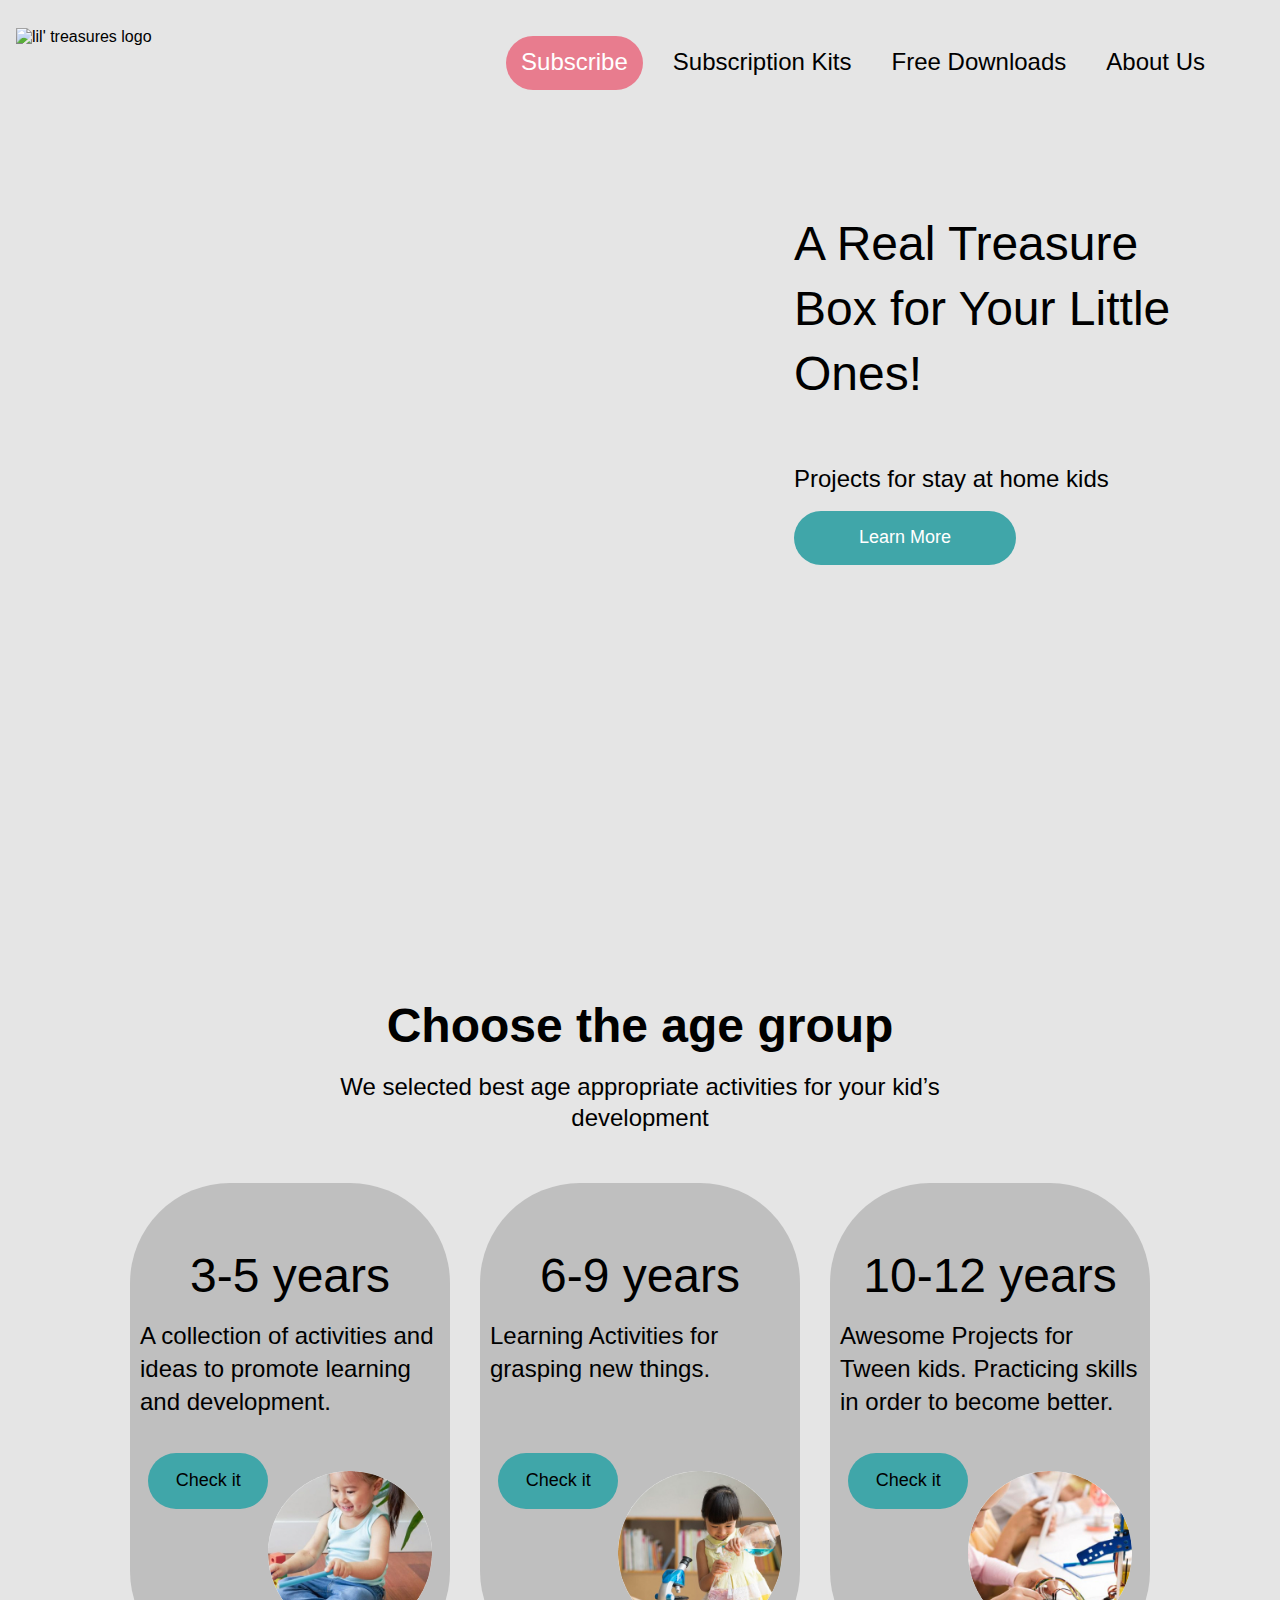
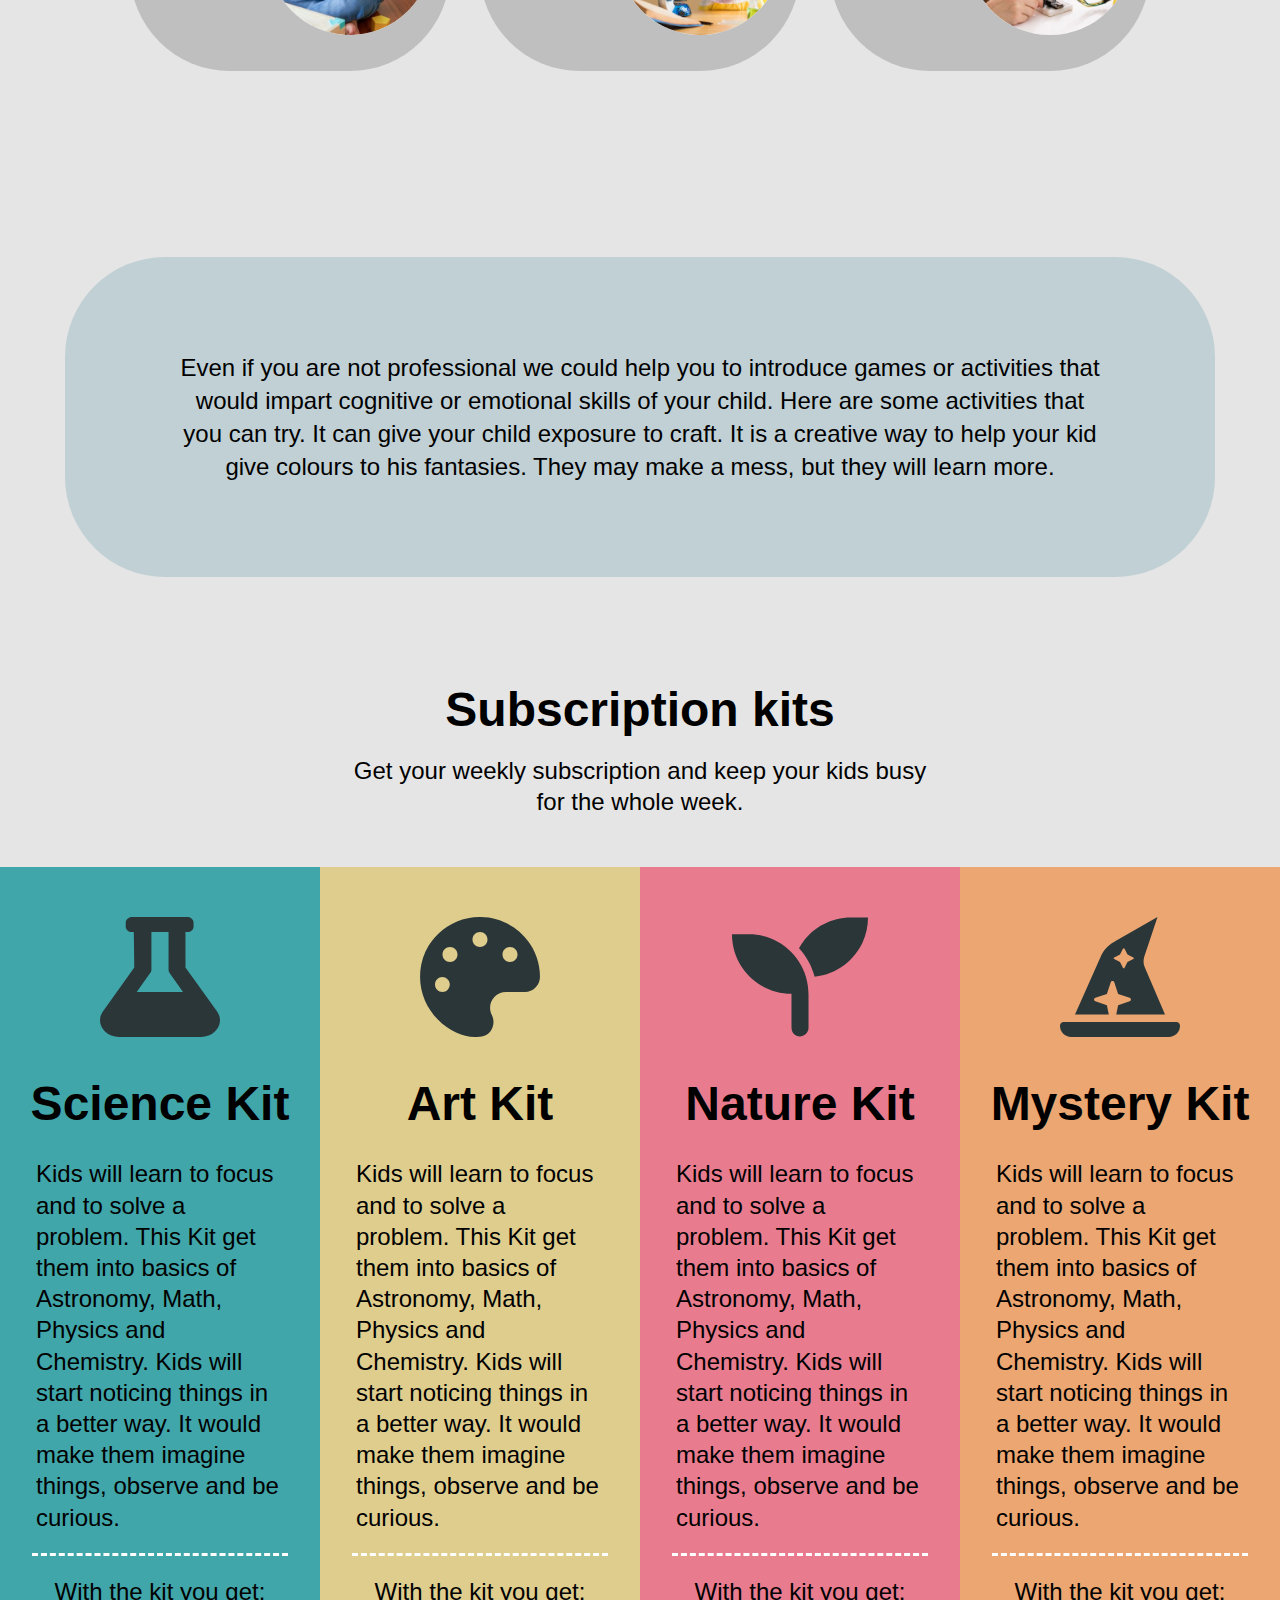
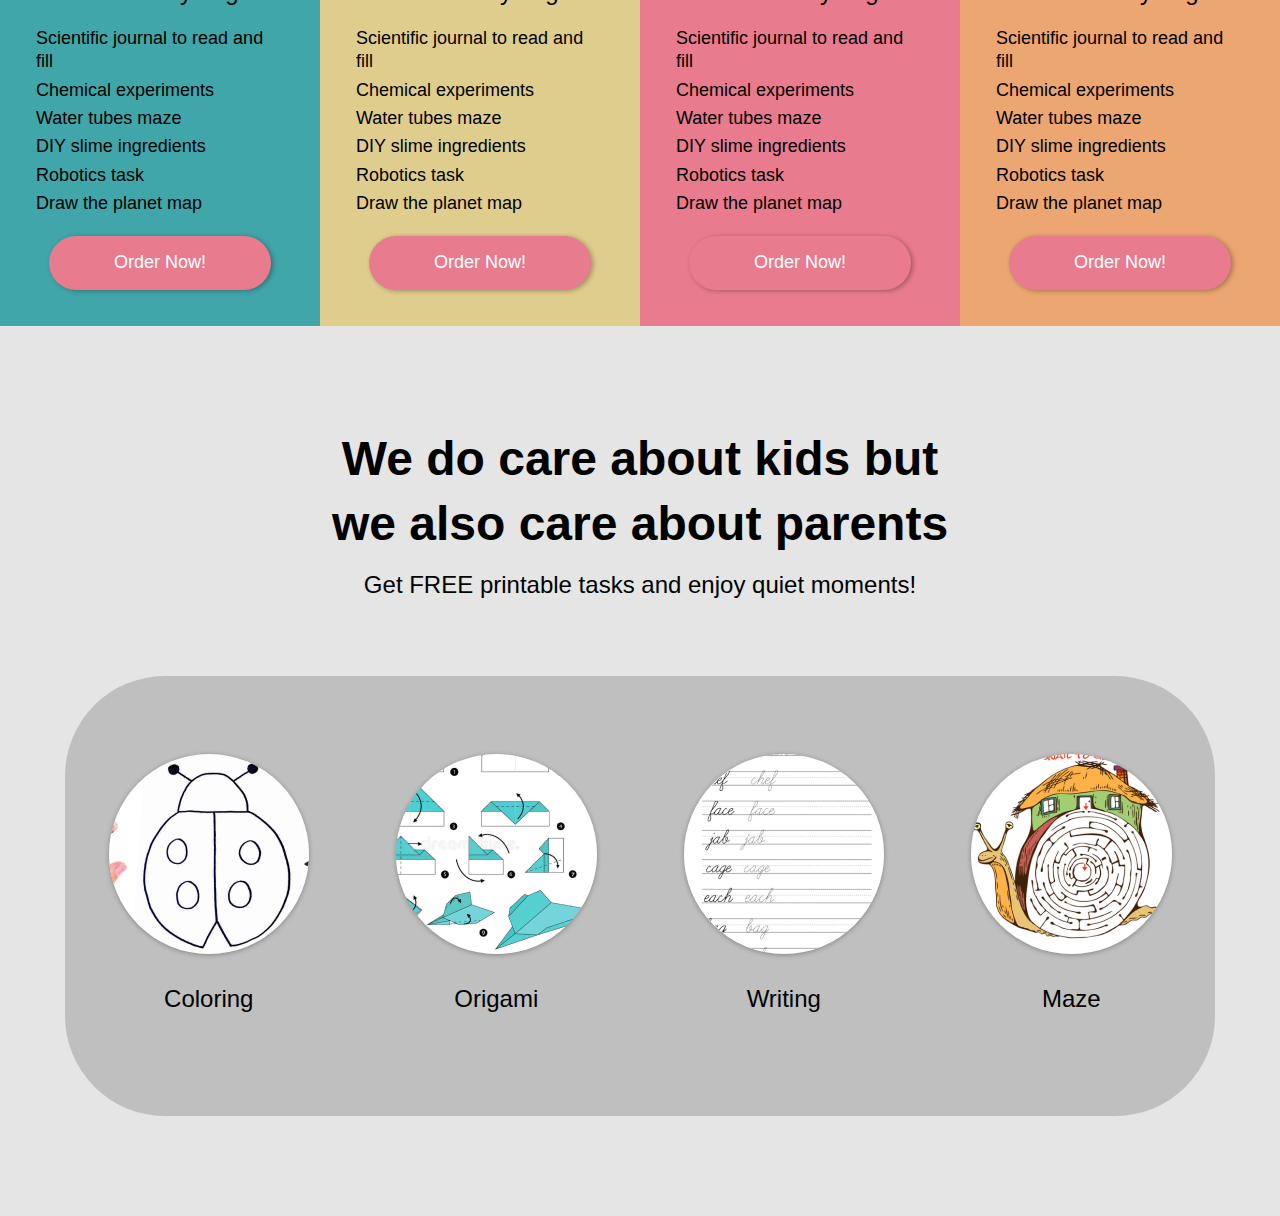
==== commit 07f42168: "feat: fixed media queries on section subscribe, age, kits and freebies" ====
--- a/pages/index.html
+++ b/pages/index.html
@@ -38,7 +38,7 @@
             <section class="lead">
                 <div class="lead__container">
                     <h1 class="lead__title">
-                        A real Treasure box for your little ones!
+                        A Real Treasure Box for Your Little Ones!
                     </h1>
                     <p class="lead__subtitle">Projects for stay at home kids</p>
                     <button type="button" class="button">Learn More</button>
@@ -267,7 +267,7 @@
                         </li>
                         <li class="freebie__item">
                             <img src="../images/origami.jpg" alt="drawing of origami instructions"
-                                class="freebie__image" onclick="printJS('../freebies/ladybug.pdf')" />
+                                class="freebie__image" onclick="printJS('../freebies/origami.pdf')" />
                             <p class="freebie__caption">Origami</p>
                         </li>
                         <li class="freebie__item">
--- a/pages/index.css
+++ b/pages/index.css
@@ -216,7 +216,6 @@
   margin: 0 auto;
   max-width: 600px;
 }
-/*/////////////////////////////////////////*/
 
 .subscribe {
   text-align: center;
@@ -322,8 +321,6 @@
   line-height: 33px;
   max-width: 932px;
 }
-
-/*/////////////////////////////////////////*/
 
 .kits {
   text-align: center;
@@ -619,19 +616,12 @@
   .freebie__container {
     margin: 76px 20px 0;
   }
-
-  /* .freebie__image {
-    width: 90%;
-  } */
 }
 
 @media screen and (max-width: 600px) {
   .freebie__item {
     width: 50%;
   }
-  /* .freebie__image {
-    width: 100%;
-  } */
 
   .subscribe__rectangle {
     margin: 100px 20px;
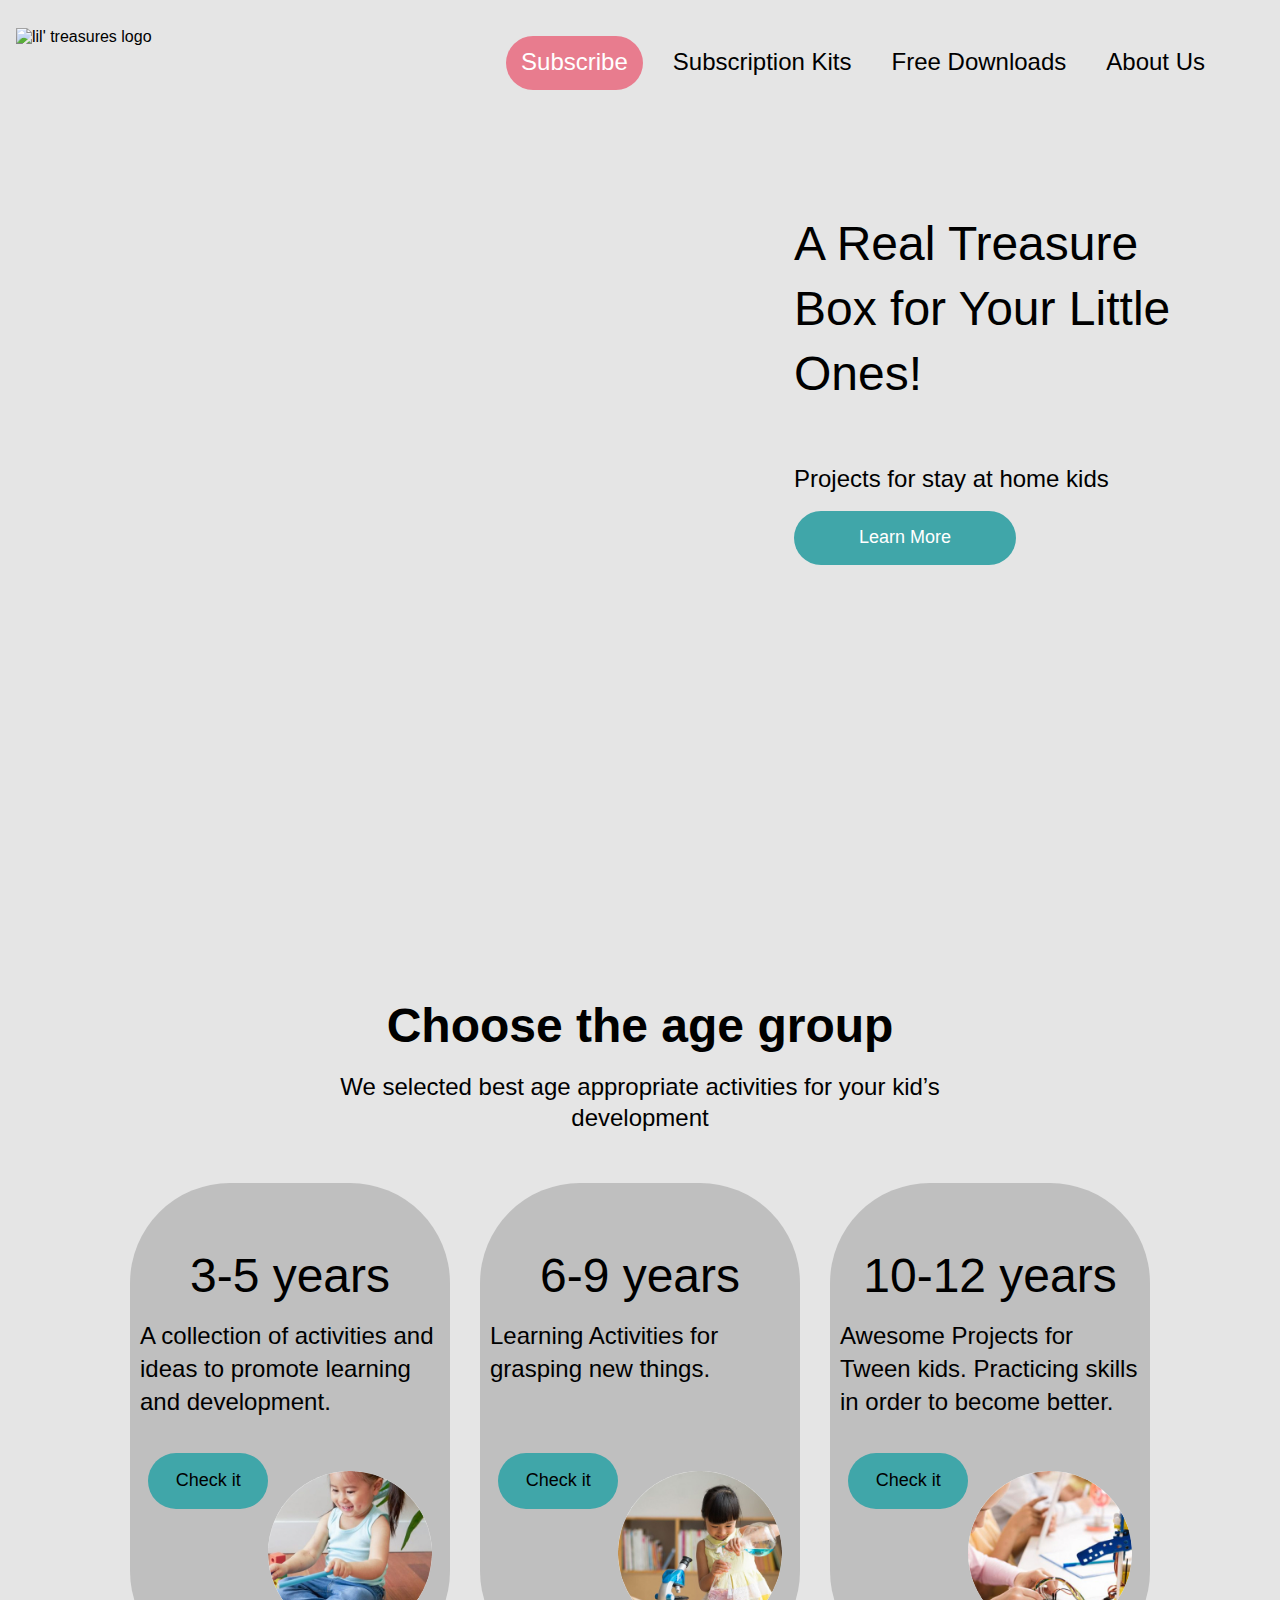
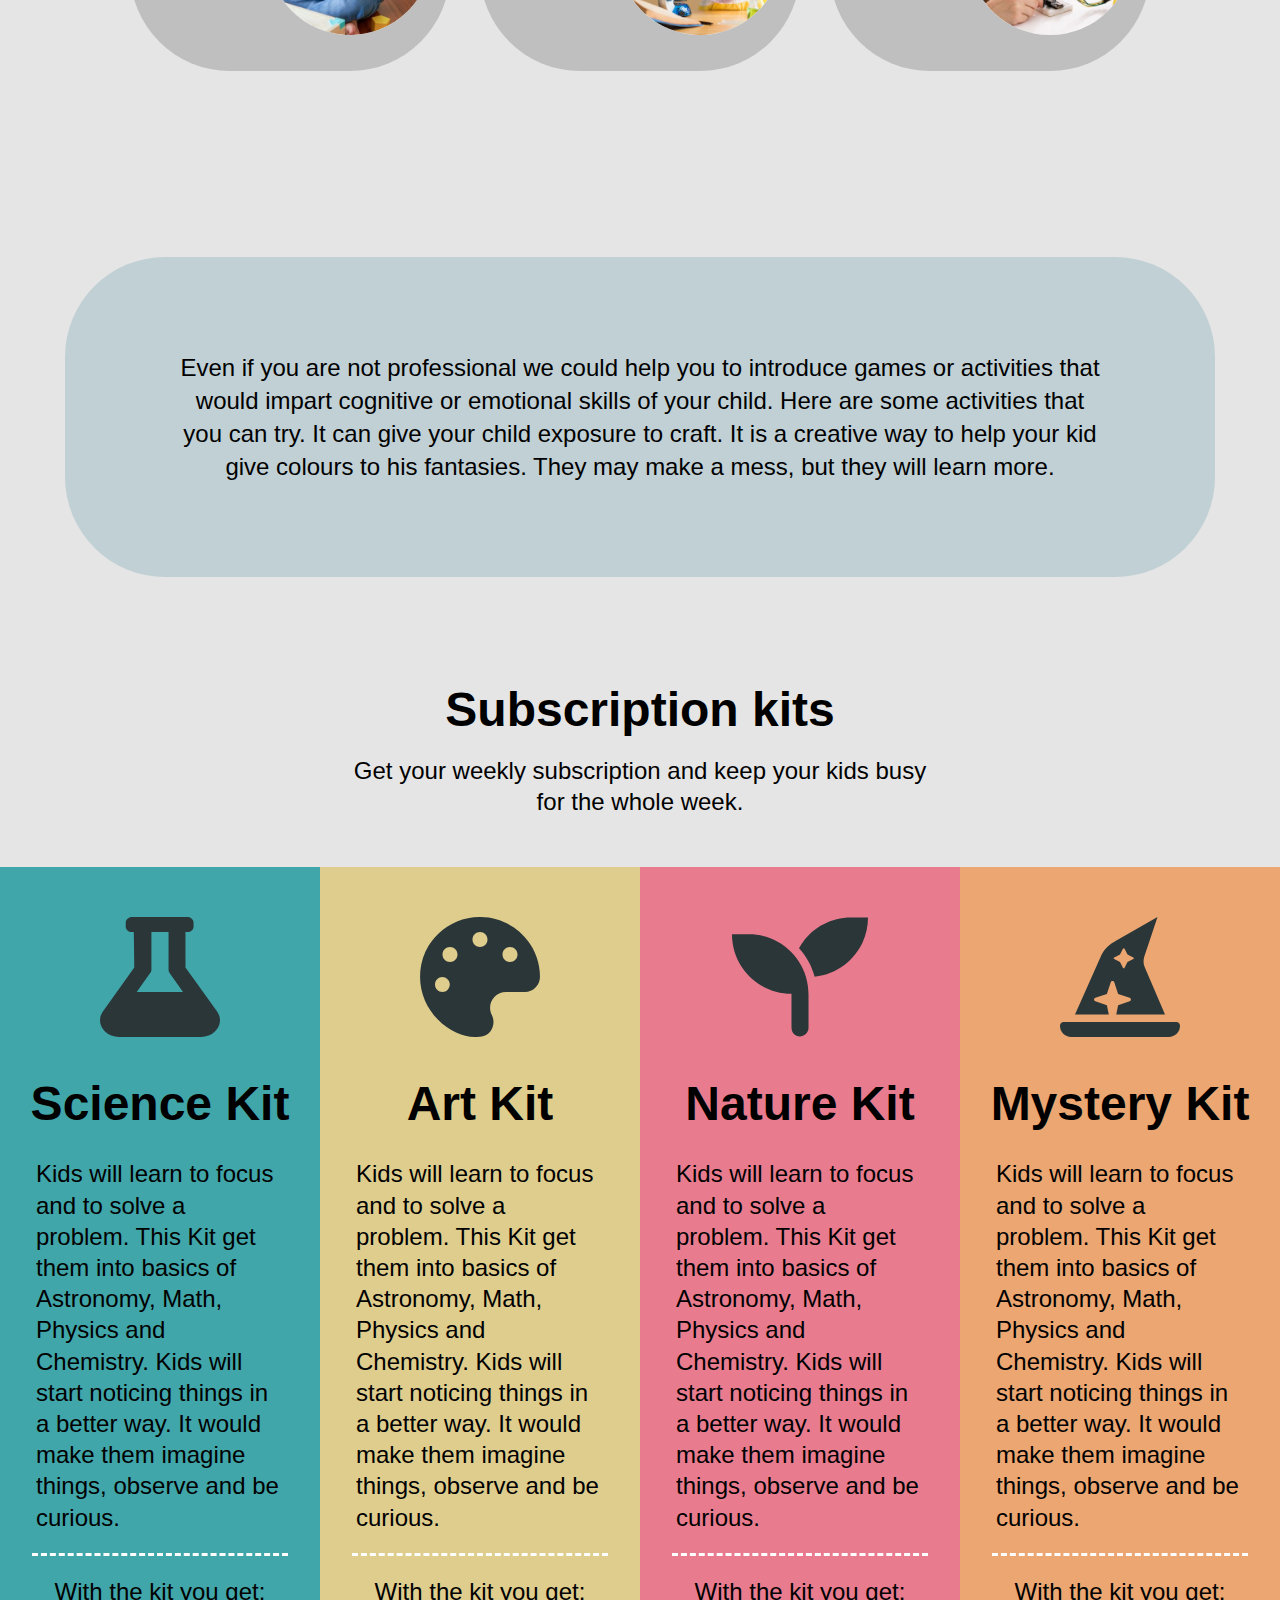
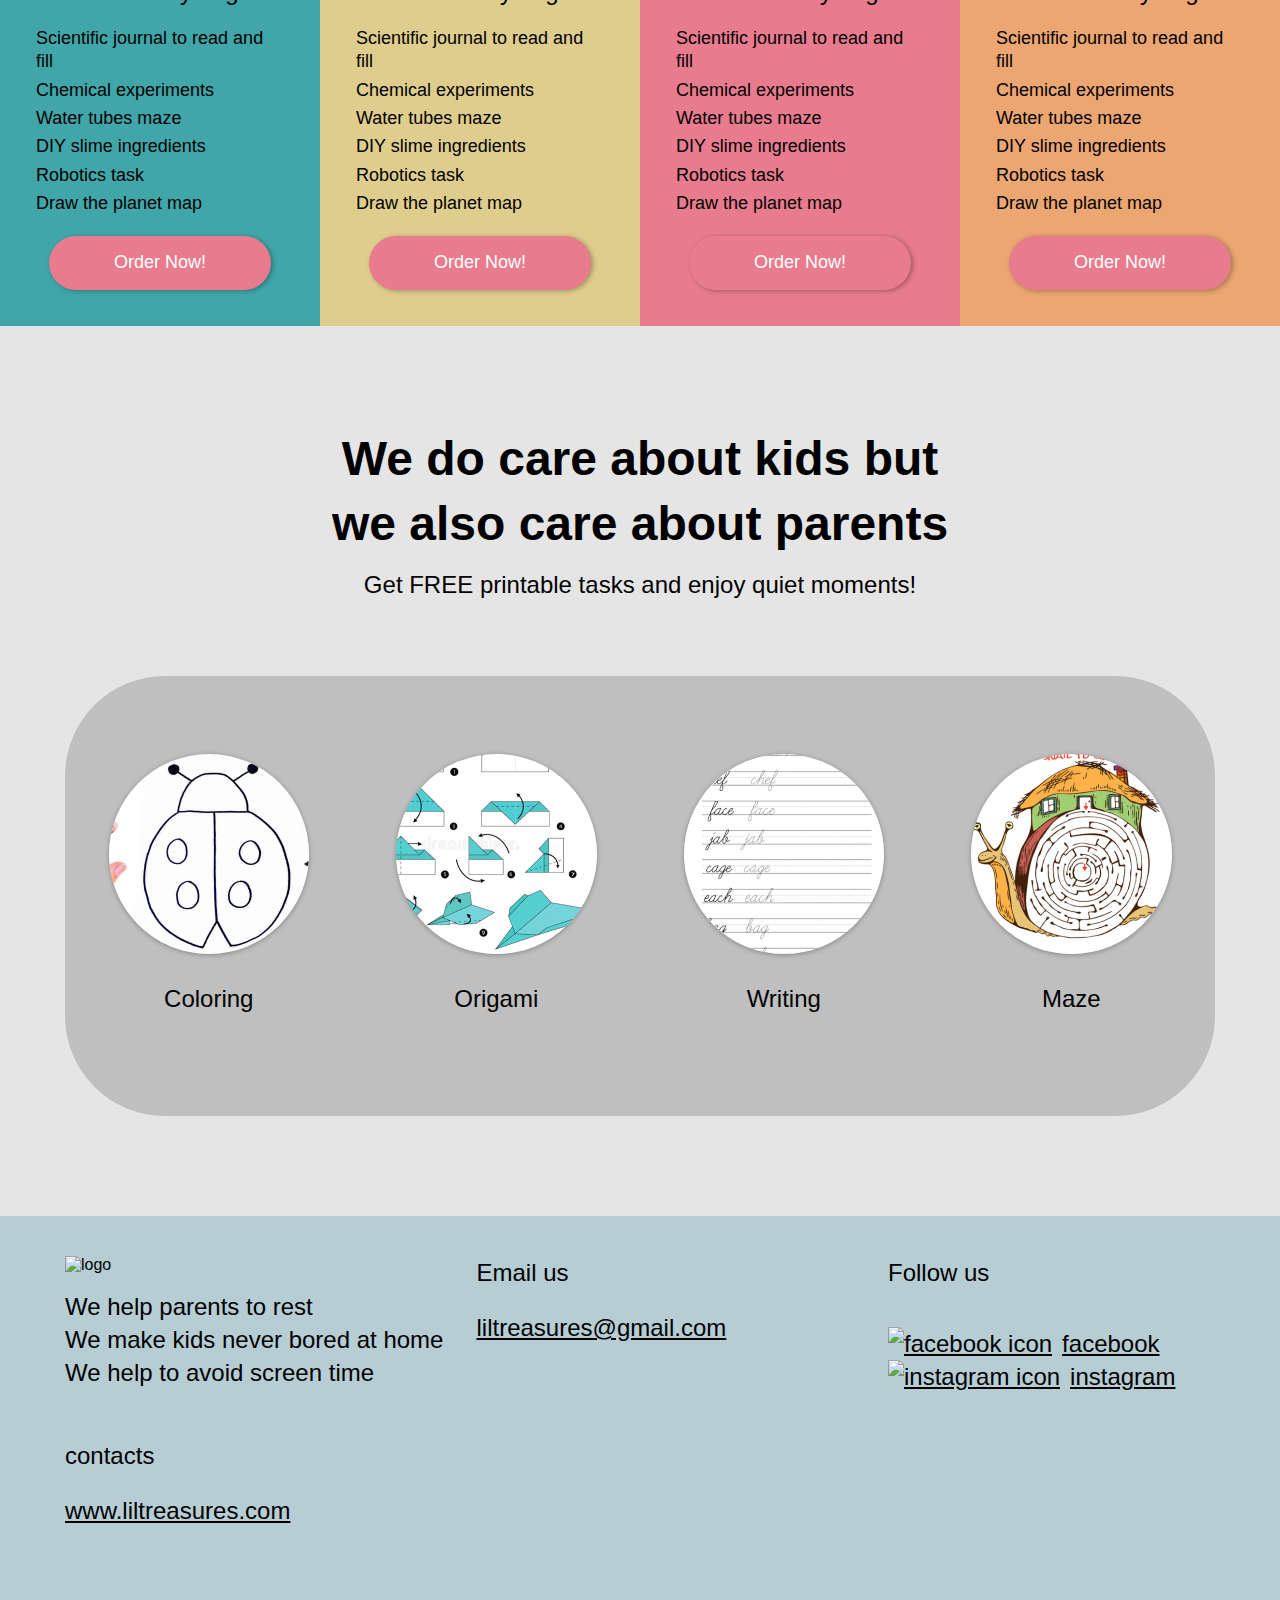
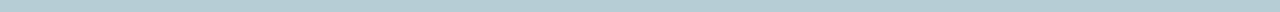
==== commit 41499862: "feat: finished footer media queries" ====
--- a/pages/index.html
+++ b/pages/index.html
@@ -272,12 +272,12 @@
                         </li>
                         <li class="freebie__item">
                             <img src="../images/writing.jpg" alt="image of a written page" class="freebie__image"
-                                onclick="printJS('../freebies/ladybug.pdf')" />
+                                onclick="printJS('../freebies/writing.pdf')" />
                             <p class="freebie__caption">Writing</p>
                         </li>
                         <li class="freebie__item">
                             <img src="../images/maze.jpg" alt="drawing of a maze in the shape of a snail"
-                                class="freebie__image" onclick="printJS('../freebies/ladybug.pdf')" />
+                                class="freebie__image" onclick="printJS('../freebies/maze.pdf')" />
                             <p class="freebie__caption">Maze</p>
                         </li>
                     </ul>
@@ -286,7 +286,7 @@
 
         </main>
 
-        <!--
+
         <footer class="footer">
             <div class="footer__columns">
                 <div class="footer__column">
@@ -326,7 +326,7 @@
                     </ul>
                 </nav>
             </div>
-        </footer> -->
+        </footer>
     </div>
     <script src="https://printjs-4de6.kxcdn.com/print.min.js"></script>
     <script src="./index.js" type="module"></script>
--- a/pages/index.css
+++ b/pages/index.css
@@ -1,4 +1,53 @@
 @import url(../vendors/fonts/Avenir-font.css);
+
+@keyframes playful {
+  0% {
+    transform-origin: center bottom;
+    transform: rotate(25deg);
+    -webkit-transform: rotate(25deg);
+    -moz-transform: rotate(25deg);
+    -ms-transform: rotate(25deg);
+    -o-transform: rotate(25deg);
+  }
+  25% {
+    transform-origin: center bottom;
+    transform: rotate(-25deg);
+    -webkit-transform: rotate(-25deg);
+    -moz-transform: rotate(-25deg);
+    -ms-transform: rotate(-25deg);
+    -o-transform: rotate(-25deg);
+  }
+  50% {
+    transform-origin: center bottom;
+    transform: rotate(25deg);
+    -webkit-transform: rotate(25deg);
+    -moz-transform: rotate(25deg);
+    -ms-transform: rotate(25deg);
+    -o-transform: rotate(25deg);
+  }
+  75% {
+    transform-origin: center bottom;
+    transform: rotate(-25deg);
+    -webkit-transform: rotate(-25deg);
+    -moz-transform: rotate(-25deg);
+    -ms-transform: rotate(-25deg);
+    -o-transform: rotate(-25deg);
+  }
+  100% {
+    transform-origin: center bottom;
+    transform: rotate(25deg);
+    -webkit-transform: rotate(25deg);
+    -moz-transform: rotate(25deg);
+    -ms-transform: rotate(25deg);
+    -o-transform: rotate(25deg);
+  }
+}
+
+.playful {
+  animation: playful 1s;
+  animation-iteration-count: infinite;
+  -webkit-animation: playful 1s;
+}
 
 .page {
   font-family: 'Avenir', sans-serif;
@@ -451,12 +500,12 @@
 
 .footer {
   background-color: #b6cdd3;
-  padding: 0 65px 85px;
-}
-
+  padding: 0 0 85px 65px;
+}
 .footer__columns {
   margin: auto;
   display: flex;
+  flex-wrap: wrap;
   position: relative;
   flex-direction: row;
   justify-content: space-between;
@@ -465,6 +514,7 @@
 .footer__column {
   display: flex;
   flex-direction: column;
+  width: 392px;
   padding-top: 40px;
 }
 
@@ -694,4 +744,8 @@
   .button_pink {
     width: 75%;
   }
-}
+
+  .footer {
+    padding: 0 0 85px 35px;
+  }
+}
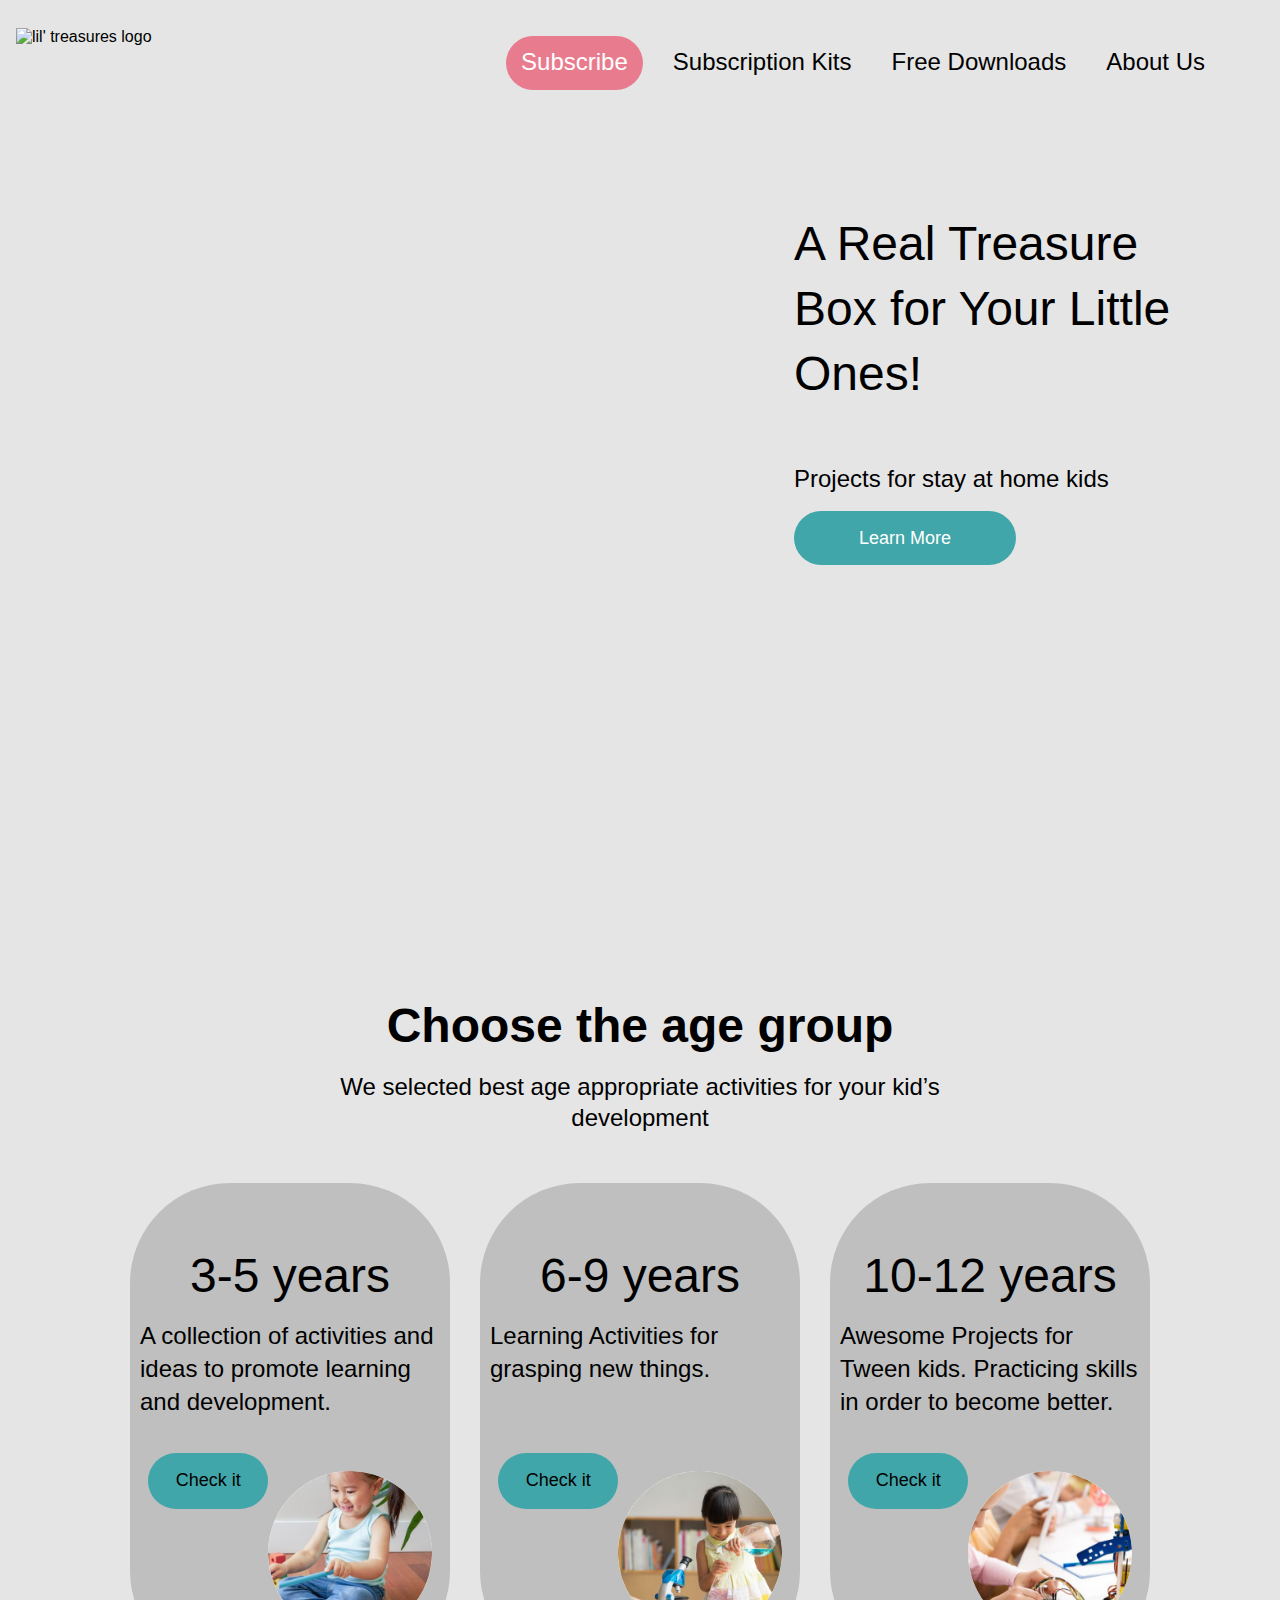
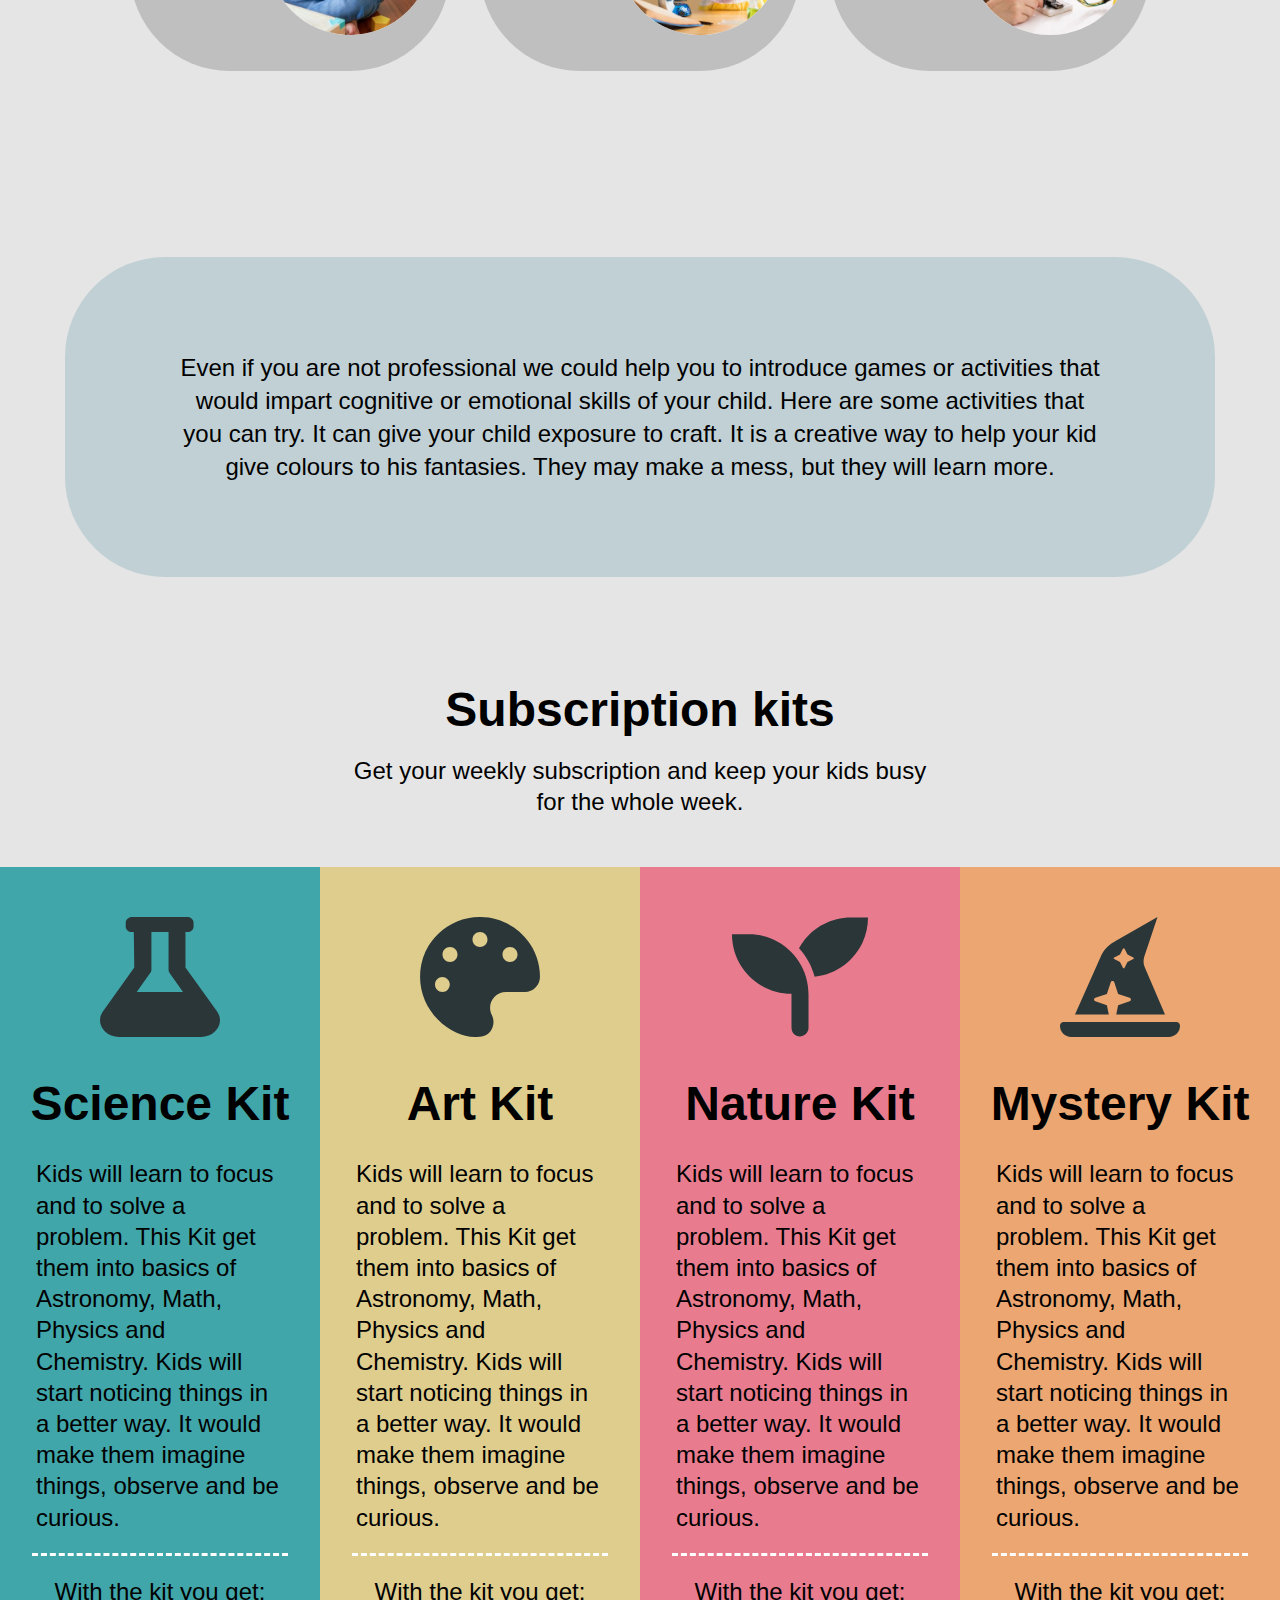
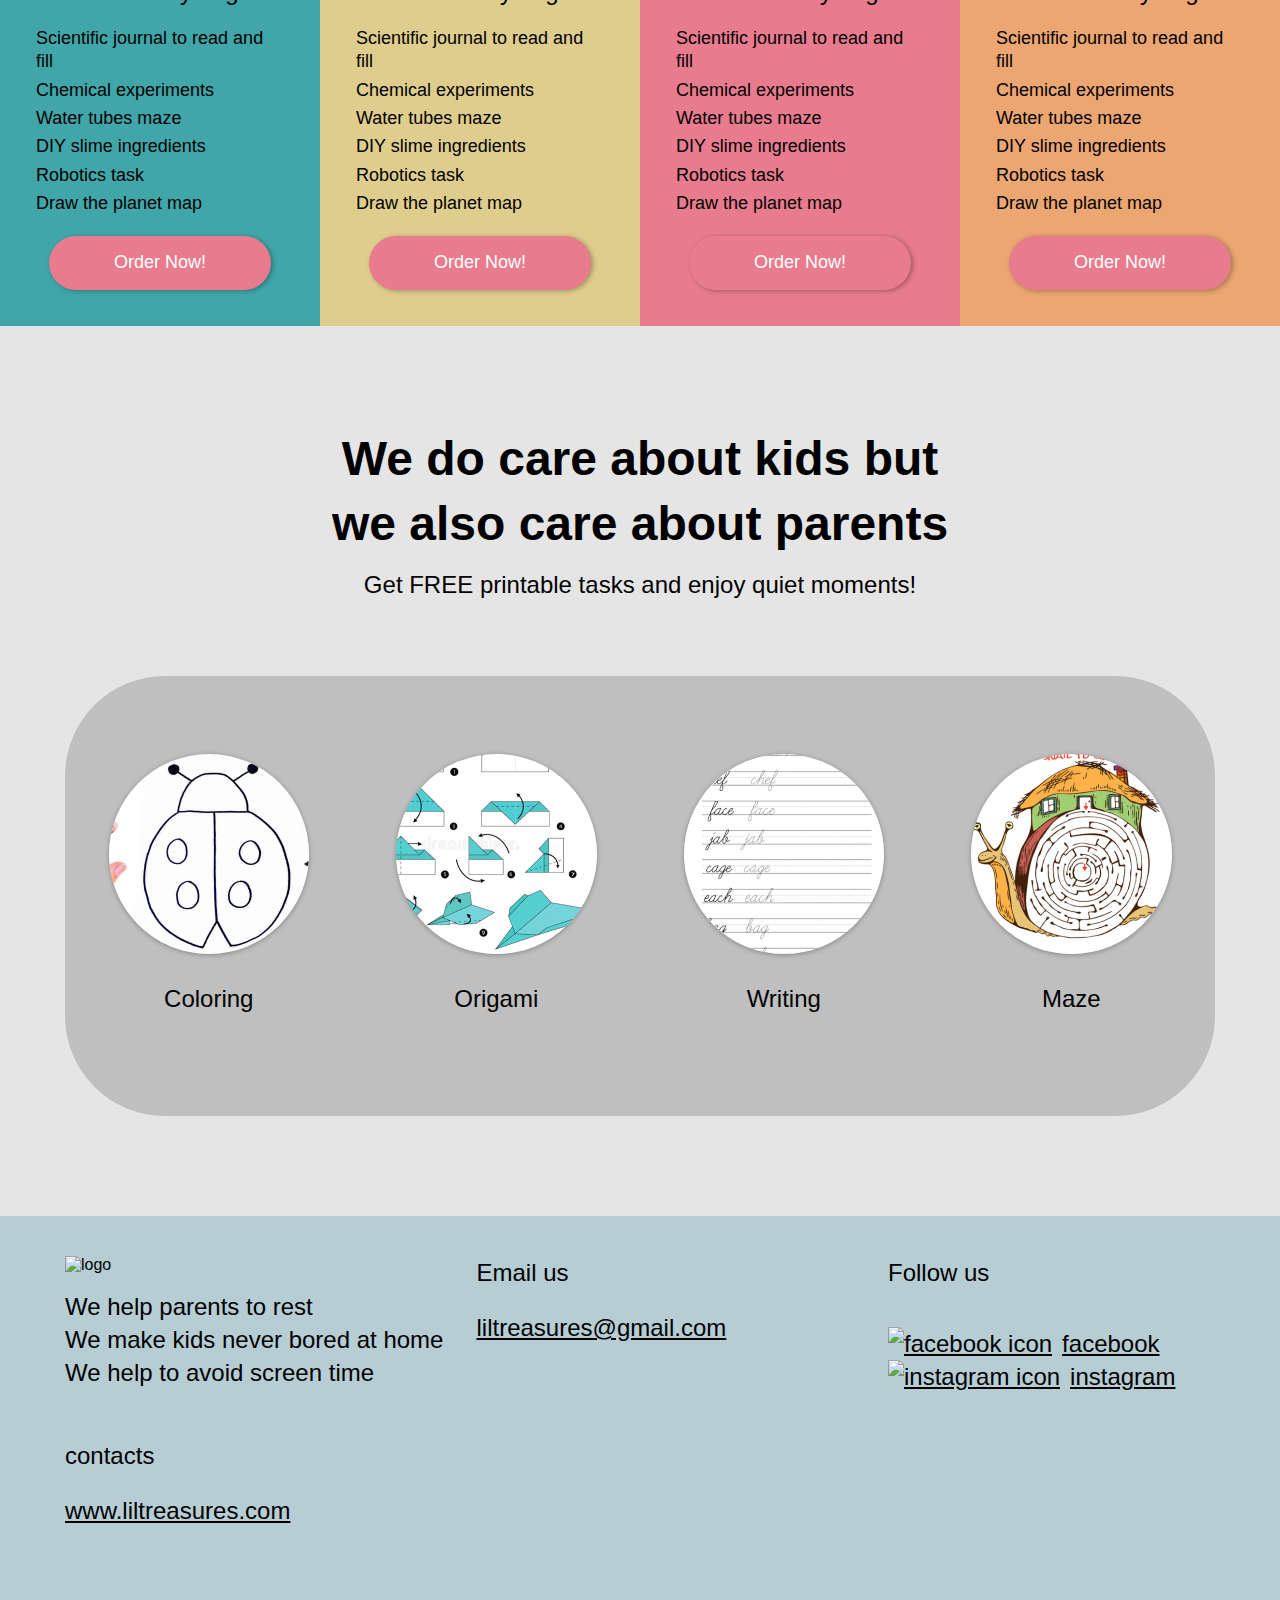
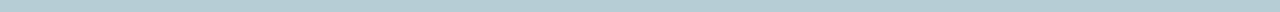
==== commit 1b7a25d7: "feat: Created BEM folder, files and imported to index.css" ====
--- a/pages/index.html
+++ b/pages/index.html
@@ -41,7 +41,7 @@
                         A Real Treasure Box for Your Little Ones!
                     </h1>
                     <p class="lead__subtitle">Projects for stay at home kids</p>
-                    <button type="button" class="button">Learn More</button>
+                    <a href="#kits" class="button button_lead">Learn More</a>
                 </div>
             </section>
 
@@ -88,7 +88,7 @@
                     </li>
                 </ul>
                 <div class="subscribe__rectangle">
-                    <p class="subscribe__rectangle__text">
+                    <p class="subscribe__rectangle-text">
                         Even if you are not professional we could help you to introduce
                         games or activities that would impart cognitive or emotional
                         skills of your child. Here are some activities that you can try.
--- a/pages/index.css
+++ b/pages/index.css
@@ -1,751 +1,62 @@
 @import url(../vendors/fonts/Avenir-font.css);
-
-@keyframes playful {
-  0% {
-    transform-origin: center bottom;
-    transform: rotate(25deg);
-    -webkit-transform: rotate(25deg);
-    -moz-transform: rotate(25deg);
-    -ms-transform: rotate(25deg);
-    -o-transform: rotate(25deg);
-  }
-  25% {
-    transform-origin: center bottom;
-    transform: rotate(-25deg);
-    -webkit-transform: rotate(-25deg);
-    -moz-transform: rotate(-25deg);
-    -ms-transform: rotate(-25deg);
-    -o-transform: rotate(-25deg);
-  }
-  50% {
-    transform-origin: center bottom;
-    transform: rotate(25deg);
-    -webkit-transform: rotate(25deg);
-    -moz-transform: rotate(25deg);
-    -ms-transform: rotate(25deg);
-    -o-transform: rotate(25deg);
-  }
-  75% {
-    transform-origin: center bottom;
-    transform: rotate(-25deg);
-    -webkit-transform: rotate(-25deg);
-    -moz-transform: rotate(-25deg);
-    -ms-transform: rotate(-25deg);
-    -o-transform: rotate(-25deg);
-  }
-  100% {
-    transform-origin: center bottom;
-    transform: rotate(25deg);
-    -webkit-transform: rotate(25deg);
-    -moz-transform: rotate(25deg);
-    -ms-transform: rotate(25deg);
-    -o-transform: rotate(25deg);
-  }
-}
-
-.playful {
-  animation: playful 1s;
-  animation-iteration-count: infinite;
-  -webkit-animation: playful 1s;
-}
-
-.page {
-  font-family: 'Avenir', sans-serif;
-  -moz-osx-font-smoothing: grayscale;
-  -webkit-font-smoothing: antialiased;
-  -webkit-text-size-adjust: 100%;
-  -ms-text-size-adjust: 100%;
-  -moz-text-size-adjust: 100%;
-  text-rendering: optimizeLegibility;
-  background: #e5e5e5;
-}
-
-.page__container {
-  max-width: 1440px;
-  width: 100%;
-  margin: 0 auto;
-}
-
-.header {
-  max-width: 100%;
-  height: 65px;
-  display: flex;
-  justify-content: space-between;
-  margin-top: 28px;
-  margin-bottom: -100px;
-}
-
-.logo {
-  margin-left: 16px;
-}
-
-.logo_footer {
-  margin: 0;
-  width: 240px;
-}
-
-.nav {
-  position: relative;
-  margin-top: 8px;
-  margin-right: 65px;
-}
-
-.nav__container {
-  list-style: none;
-  display: flex;
-  padding: 0;
-  margin: 0;
-  line-height: 1.3;
-}
-
-.nav__mobile-button {
-  display: none;
-  text-align: right;
-  position: absolute;
-  top: 0;
-  right: 0;
-  z-index: 2;
-  padding: 5px;
-}
-
-.nav__icon {
-  width: 30px;
-  height: 5px;
-  background: #e87c8e;
-  display: inline-block;
-  position: relative;
-  border-radius: 20px;
-  -webkit-border-radius: 20px;
-  -moz-border-radius: 20px;
-  -ms-border-radius: 20px;
-  -o-border-radius: 20px;
-}
-
-.nav__icon::before {
-  content: '';
-  position: absolute;
-  left: 0;
-  top: -8px;
-  width: 30px;
-  height: 5px;
-  background: #e87c8e;
-  display: inline-block;
-  border-radius: 20px;
-}
-
-.nav__icon::after {
-  content: '';
-  position: absolute;
-  left: 0;
-  top: 8px;
-  width: 30px;
-  height: 5px;
-  background: #e87c8e;
-  display: inline-block;
-  border-radius: 20px;
-}
-
-.nav__item {
-  margin-left: 20px;
-}
-
-.nav__link {
-  text-decoration: none;
-  color: black;
-  padding: 10px;
-  display: block;
-  font-size: 24px;
-  line-height: 1.3;
-  border-bottom: 3px dashed transparent;
-}
-
-.nav__link:hover {
-  border-bottom: 3px dashed #40a6a9;
-  transition: all 0.2s ease-in-out;
-  -webkit-transition: all 0.2s ease-in-out;
-  -moz-transition: all 0.2s ease-in-out;
-  -ms-transition: all 0.2s ease-in-out;
-  -o-transition: all 0.2s ease-in-out;
-}
-
-.nav__link_type_subscribe {
-  color: #fff;
-  background: #e87c8e;
-  border-radius: 50px;
-  padding: 10px 15px;
-  -webkit-border-radius: 50px;
-  -moz-border-radius: 50px;
-  -ms-border-radius: 50px;
-  -o-border-radius: 50px;
-}
-.nav__link_type_subscribe:hover {
-  border-color: #e87c8e;
-  transition: all 0.2s ease-in-out;
-  color: #5f383f;
-  filter: brightness(1.3);
-  -webkit-filter: brightness(1.3);
-  -webkit-transition: all 0.2s ease-in-out;
-  -moz-transition: all 0.2s ease-in-out;
-  -ms-transition: all 0.2s ease-in-out;
-  -o-transition: all 0.2s ease-in-out;
-}
-
-.lead {
-  background: #ebebeb;
-  background: url(../images/lead_bg.jpg) center center;
-  background-repeat: no-repeat;
-  background-size: cover;
-  height: 100vh;
-  display: flex;
-  align-items: flex-start;
-  justify-content: flex-end;
-  margin-bottom: 100px;
-}
-
-.lead__container {
-  margin-top: 219px;
-  margin-right: 65px;
-}
-
-.lead__title {
-  max-width: 421px;
-  font-size: 48px;
-  line-height: 1.35;
-  font-weight: 400;
-  margin: 0;
-}
-
-.lead__subtitle {
-  max-width: 421px;
-  font-size: 24px;
-  line-height: 1.3;
-  font-weight: 400;
-  margin: 57px 0 16px;
-}
-
-.button {
-  cursor: pointer;
-  background: #40a6a9;
-  color: #fff;
-  width: 222px;
-  height: 54px;
-  border: none;
-  font-size: 18px;
-  line-height: 1.3;
-  border-radius: 100px;
-  transition: all 0.2s ease-in-out;
-  -webkit-border-radius: 100px;
-  -moz-border-radius: 100px;
-  -ms-border-radius: 100px;
-  -o-border-radius: 100px;
-}
-
-.button:hover {
-  transition: all 0.2s ease-in-out;
-  color: #1c5d5f;
-  filter: brightness(1.1);
-  -webkit-filter: brightness(1.1);
-  -webkit-transition: all 0.2s ease-in-out;
-  -moz-transition: all 0.2s ease-in-out;
-  -ms-transition: all 0.2s ease-in-out;
-  -o-transition: all 0.2s ease-in-out;
-}
-
-.section__title {
-  max-width: 650px;
-  font-size: 48px;
-  line-height: 1.37;
-  padding-bottom: 12px;
-  margin: 0 auto;
-}
-
-.section__subtitle {
-  font-size: 24px;
-  line-height: 1.3;
-  margin: 0 auto;
-  max-width: 600px;
-}
-
-.subscribe {
-  text-align: center;
-}
-
-.subscribe__title {
-  font-weight: normal;
-  font-size: 48px;
-  line-height: 66px;
-  margin: 0 auto 10px;
-  max-width: 1022px;
-  text-align: center;
-}
-
-.subscribe__subtitle {
-  font-weight: normal;
-  font-size: 24px;
-  line-height: 33px;
-  margin: 0 auto 80px;
-  max-width: 1022px;
-  text-align: center;
-}
-
-.subscribe__list {
-  display: flex;
-  flex-wrap: wrap;
-  list-style: none;
-  margin: 50px auto 0;
-  justify-content: center;
-  column-gap: 55px;
-  padding: 0;
-}
-
-.age {
-  border-radius: 100px;
-  background-color: #bfbfbf;
-  display: flex;
-  flex-direction: column;
-  align-items: flex-start;
-  padding-left: 54px;
-}
-
-.age__title {
-  font-weight: normal;
-  font-size: 48px;
-  line-height: 66px;
-  justify-self: flex-start;
-  margin-top: 60px;
-  margin-bottom: 10px;
-}
-
-.age__text {
-  font-weight: normal;
-  font-size: 24px;
-  line-height: 33px;
-  max-width: 300px;
-  margin: 0;
-  margin-bottom: 35px;
-  text-align: left;
-}
-
-.age__img-btn {
-  display: flex;
-  margin: auto auto 24px;
-  padding: 0;
-}
-
-.age__image {
-  max-height: 200px;
-  /* width: 200px; */
-  margin-top: 18px;
-  margin-right: 24px;
-  border-radius: 50%;
-  -webkit-border-radius: 50%;
-  -moz-border-radius: 50%;
-  -ms-border-radius: 50%;
-  -o-border-radius: 50%;
-}
-
-.button_age {
-  width: 120px;
-  height: 56px;
-  color: black;
-}
-
-.subscribe__rectangle {
-  background: rgba(139, 178, 189, 0.4);
-  border-radius: 100px;
-  margin: 186px 65px 0px 65px;
-  display: flex;
-  align-items: center;
-  justify-content: center;
-  margin-bottom: 100px;
-  -webkit-border-radius: 100px;
-  -moz-border-radius: 100px;
-  -ms-border-radius: 100px;
-  -o-border-radius: 100px;
-}
-
-.subscribe__rectangle__text {
-  padding: 70px 0;
-  font-size: 24px;
-  line-height: 33px;
-  max-width: 932px;
-}
-
-.kits {
-  text-align: center;
-  margin-bottom: 100px;
-}
-
-.kits__card-container {
-  list-style: none;
-  display: flex;
-  margin: 50px 0 0;
-  padding: 0;
-}
-
-.kits__card {
-  width: 25%;
-  padding-top: 50px;
-  padding-bottom: 36px;
-}
-
-.kits__card-image {
-  height: 120px;
-}
-
-.kits__card_type-science {
-  background: #40a6a9;
-}
-.kits__card_type-art {
-  background: #dfcd8d;
-}
-.kits__card_type-nature {
-  background: #e87c8e;
-}
-.kits__card_type-surprise {
-  background: #eba671;
-}
-
-.kits__card-title {
-  font-size: 48px;
-  line-height: 1.35;
-  margin: 30px 0 22px;
-}
-
-.kits__card-description {
-  margin: 0 36px;
-  font-size: 24px;
-  line-height: 1.3;
-  text-align: left;
-}
-
-.kits__card-divider {
-  border-bottom: 3px dashed white;
-  width: 80%;
-  margin: 20px auto;
-}
-
-.kits__card-contents_title {
-  margin: 0 0 20px;
-  font-size: 24px;
-  line-height: 1.3;
-}
-
-.kits__card-contents_list {
-  list-style-type: none;
-  text-align: left;
-  padding: 0;
-  margin: 0 36px 20px;
-}
-
-.kits__card-contents_list-item {
-  font-size: 18px;
-  line-height: 1.3;
-  margin-bottom: 5px;
-}
-
-.button_pink {
-  background: #e87c8e;
-  box-shadow: 2px 1px 5px rgba(0, 0, 0, 0.3);
-}
-
-.button_pink:hover {
-  color: #be6473;
-}
-
-.freebies {
-  text-align: center;
-  margin-bottom: 100px;
-}
-
-.freebie__container {
-  background: #bfbfbf;
-  margin: 76px 65px 0 65px;
-  padding: 78px 0;
-  border-radius: 100px;
-  -webkit-border-radius: 100px;
-  -moz-border-radius: 100px;
-  -ms-border-radius: 100px;
-  -o-border-radius: 100px;
-}
-
-.freebie__list {
-  display: flex;
-  flex-wrap: wrap;
-  align-items: center;
-  justify-content: center;
-  margin: 0;
-  padding: 0;
-  list-style: none;
-}
-
-.freebie__item {
-  min-width: 25%;
-}
-
-.freebie__image {
-  cursor: pointer;
-  border-radius: 50%;
-  box-shadow: 0px 1px 5px rgba(0, 0, 0, 0.3);
-  -webkit-border-radius: 50%;
-  -moz-border-radius: 50%;
-  -ms-border-radius: 50%;
-  -o-border-radius: 50%;
-}
-
-.freebie__caption {
-  font-size: 24px;
-  line-height: 1.3;
-}
-
-.footer {
-  background-color: #b6cdd3;
-  padding: 0 0 85px 65px;
-}
-.footer__columns {
-  margin: auto;
-  display: flex;
-  flex-wrap: wrap;
-  position: relative;
-  flex-direction: row;
-  justify-content: space-between;
-}
-
-.footer__column {
-  display: flex;
-  flex-direction: column;
-  width: 392px;
-  padding-top: 40px;
-}
-
-.footer__list {
-  list-style: none;
-  padding: 0;
-  margin: 16px 0 50px;
-}
-
-.footer__text {
-  font-weight: normal;
-  font-size: 24px;
-  line-height: 33px;
-  margin: 0;
-}
-
-.footer__column-heading {
-  margin: 0 0 22px 0;
-  font-weight: normal;
-  font-size: 24px;
-  line-height: 33px;
-}
-
-.footer__column-link {
-  font-size: 24px;
-  line-height: 33px;
-  padding: 0;
-  color: black;
-  font-weight: normal;
-}
-
-.footer__column-link:hover {
-  opacity: 0.5;
-  transition: ease-out 3s;
-}
-
-.footer__social-icons {
-  align-items: center;
-  width: 16px;
-  height: 16px;
-  margin-right: 10px;
-  font-weight: normal;
-}
-
-@media screen and (max-width: 1440px) {
-  .subscribe__list {
-    column-gap: 30px;
-    row-gap: 25px;
-  }
-}
-
-@media screen and (max-width: 1280px) {
-  .subscribe__list {
-    column-gap: 30px;
-    row-gap: 25px;
-  }
-  .age {
-    padding-left: 0px;
-    align-items: center;
-  }
-  .age__image {
-    height: 75%;
-    margin-right: 0;
-  }
-
-  .age__img-btn {
-    margin: 0;
-    margin-top: auto;
-  }
-}
-
-@media screen and (max-width: 1024px) {
-  .subscribe__list {
-    column-gap: 20px;
-  }
-
-  .subscribe__rectangle__text {
-    max-width: 700px;
-  }
-
-  .nav {
-    position: absolute;
-    top: 30px;
-    right: 0;
-    height: 50vh;
-    max-width: 100%;
-    width: 350px;
-    overflow: hidden;
-    margin: 0;
-  }
-
-  .nav__mobile-button {
-    display: inline-block;
-    cursor: pointer;
-    right: 20px;
-  }
-
-  .nav__container {
-    background-color: #fff;
-    border-radius: 50px 0 0 50px;
-    padding: 20px;
-    display: flex;
-    opacity: 0;
-    visibility: hidden;
-    width: 75%;
-    flex-direction: column;
-    position: absolute;
-    top: 50px;
-    right: -250px;
-    transition: all 0.3s ease-in-out;
-    -webkit-transition: all 0.3s ease-in-out;
-    -moz-transition: all 0.3s ease-in-out;
-    -ms-transition: all 0.3s ease-in-out;
-    -o-transition: all 0.3s ease-in-out;
-    -webkit-border-radius: 50px 0 0 50px;
-    -moz-border-radius: 50px 0 0 50px;
-    -ms-border-radius: 50px 0 0 50px;
-    -o-border-radius: 50px 0 0 50px;
-  }
-  .nav__item {
-    margin: 0;
-    padding: 10px;
-    text-align: center;
-  }
-
-  .nav_opened {
-    right: 0;
-    visibility: visible;
-    opacity: 1;
-    transition: all 0.5s ease-in-out;
-    -webkit-transition: all 0.5s ease-in-out;
-    -moz-transition: all 0.5s ease-in-out;
-    -ms-transition: all 0.5s ease-in-out;
-    -o-transition: all 0.5s ease-in-out;
-  }
-
-  .lead {
-    background-position: top right;
-  }
-
-  .kits__card-container {
-    flex-wrap: wrap;
-  }
-
-  .kits__card {
-    width: 50%;
-  }
-
-  .freebie__container {
-    margin: 76px 20px 0;
-  }
-}
-
-@media screen and (max-width: 600px) {
-  .freebie__item {
-    width: 50%;
-  }
-
-  .subscribe__rectangle {
-    margin: 100px 20px;
-  }
-
-  .subscribe__rectangle__text {
-    padding: 0;
-    max-width: 400px;
-  }
-
-  .lead {
-    align-items: center;
-    justify-content: center;
-    height: 70vh;
-  }
-  .lead__container {
-    margin: 0;
-  }
-
-  .age {
-    width: 80%;
-    align-items: left;
-  }
-  .age__image {
-    margin-right: 0;
-  }
-
-  .age__img-btn {
-    column-gap: 30px;
-    justify-content: space-between;
-  }
-
-  .kits__card {
-    width: 100%;
-  }
-
-  .button_pink {
-    width: 80%;
-  }
-}
-
-@media screen and (max-width: 425px) {
-  .freebie__item {
-    width: 100%;
-  }
-  .freebie__image {
-    width: 80%;
-  }
-
-  .subscribe__rectangle__text {
-    padding: 0;
-    max-width: 320px;
-  }
-
-  .logo {
-    height: 50px;
-  }
-
-  .lead__container {
-    margin: 0 20px;
-  }
-
-  .lead__subtitle {
-    margin-top: 10px;
-  }
-
-  .button {
-    width: 100%;
-  }
-  .button_pink {
-    width: 75%;
-  }
-
-  .footer {
-    padding: 0 0 85px 35px;
-  }
-}
+@import url(../blocks/playful/playful.css);
+@import url(../blocks/page/page.css);
+@import url(../blocks/page/__container/page__container.css);
+@import url(../blocks/header/header.css);
+@import url(../blocks/logo/logo.css);
+@import url(../blocks/logo/_footer/logo_footer.css);
+@import url(../blocks/nav/nav.css);
+@import url(../blocks/nav/_opened/nav_opened.css);
+@import url(../blocks/nav/__container/nav__container.css);
+@import url(../blocks/nav/__mobile-button/nav__mobile-button.css);
+@import url(../blocks/nav/__icon/nav__icon.css);
+@import url(../blocks/nav/__item/nav__item.css);
+@import url(../blocks/nav/__link/nav__link.css);
+@import url(../blocks/nav/__link/_type/nav__link_type_subscribe.css);
+@import url(../blocks/lead/lead.css);
+@import url(../blocks/lead/__container/lead__container.css);
+@import url(../blocks/lead/__title/lead__title.css);
+@import url(../blocks/lead/__subtitle/lead__subtitle.css);
+@import url(../blocks/button/button.css);
+@import url(../blocks/button/_lead/button_lead.css);
+@import url(../blocks/section/__title/section__title.css);
+@import url(../blocks/section/__subtitle/section__subtitle.css);
+@import url(../blocks/subscribe/subscribe.css);
+@import url(../blocks/subscribe/__list/subscribe__list.css);
+@import url(../blocks/age/age.css);
+@import url(../blocks/age/__title/age__title.css);
+@import url(../blocks/age/__text/age__text.css);
+@import url(../blocks/age/__img-btn/age__img-btn.css);
+@import url(../blocks/age/__image/age__image.css);
+@import url(../blocks/button/_age/button_age.css);
+@import url(../blocks/subscribe/__rectangle/subscribe__rectangle.css);
+@import url(../blocks/subscribe/__rectangle-text/subscribe__rectangle-text.css);
+@import url(../blocks/kits/kits.css);
+@import url(../blocks/kits/__card-container/kits__card-container.css);
+@import url(../blocks/kits/__card/kits__card.css);
+@import url(../blocks/kits/__card-image/kits__card-image.css);
+@import url(../blocks/kits/__card/_type-science/kits__card_type-science.css);
+@import url(../blocks/kits/__card/_type-art/kits__card_type-art.css);
+@import url(../blocks/kits/__card/_type-nature/kits__card_type-nature.css);
+@import url(../blocks/kits/__card/_type-surprise/kits__card_type-surprise.css);
+@import url(../blocks/kits/__card-title/kits__card-title.css);
+@import url(../blocks/kits/__card-description/kits__card-description.css);
+@import url(../blocks/kits/__card-divider/kits__card-divider.css);
+@import url(../blocks/kits/__card-contents/_title/kits__card-contents_title.css);
+@import url(../blocks/kits/__card-contents/_list/kits__card-contents_list.css);
+@import url(../blocks/kits/__card-contents/_list-item/kits__card-contents_list-item.css);
+@import url(../blocks/button/_pink/button_pink.css);
+@import url(../blocks/freebies/freebies.css);
+@import url(../blocks/freebie/__container/freebie__container.css);
+@import url(../blocks/freebie/__list/freebie__list.css);
+@import url(../blocks/freebie/__item/freebie__item.css);
+@import url(../blocks/freebie/__image/freebie__image.css);
+@import url(../blocks/freebie/__caption/freebie__caption.css);
+@import url(../blocks/footer/footer.css);
+@import url(../blocks/footer/__columns/footer__columns.css);
+@import url(../blocks/footer/__column/footer__column.css);
+@import url(../blocks/footer/__list/footer__list.css);
+@import url(../blocks/footer/__text/footer__text.css);
+@import url(../blocks/footer/__column-heading/footer__column-heading.css);
+@import url(../blocks/footer/__column-link/footer__column-link.css);
+@import url(../blocks/footer/__social-icons/footer__social-icons.css);
